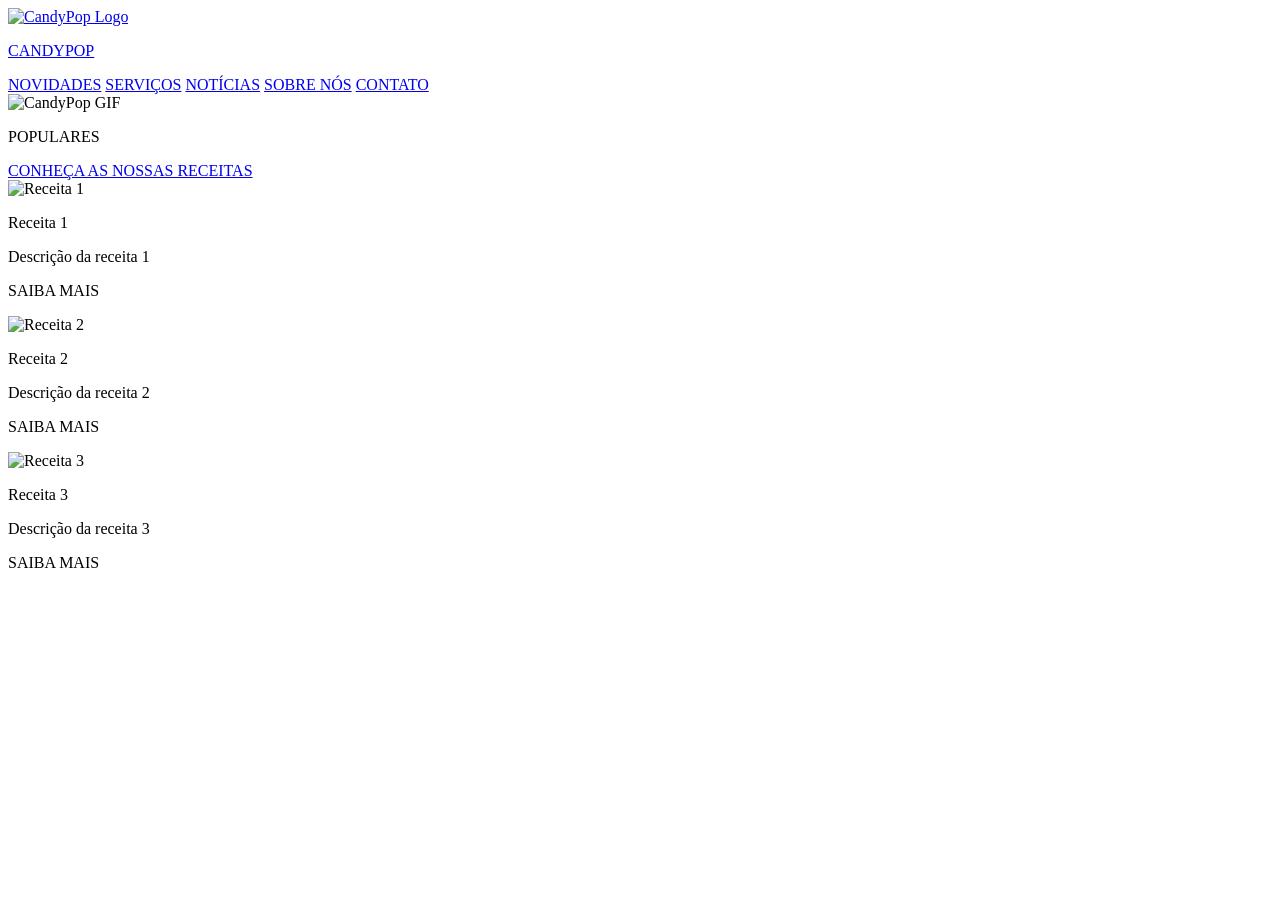
==== index.html @ ff1a879a "Add files via upload" ====
<!DOCTYPE html>
<html lang="pt-BR">
<head>
    <meta charset="UTF-8">
    <meta name="viewport" content="width=device-width, initial-scale=1.0">
    <title>CandyPop</title>
    <link rel="stylesheet" href="css/style.css">
    <link href="https://fonts.googleapis.com/css2?family=Poppins:wght@400;600&display=swap" rel="stylesheet">
</head>
<body>
    <div id="inicio">
        <div id="nav">
            <a id="home-link" href="index.html">
            <img src="logo.png" alt="CandyPop Logo" id="logo">
            <p id="nome-marca">CANDYPOP</p>
            </a>
            <div id="nav-links">
               <a class="nav-link" href="#">NOVIDADES</a>
               <a class="nav-link" href="#">SERVIÇOS</a>
               <a class="nav-link" href="#">NOTÍCIAS</a>
               <a class="nav-link" href="#">SOBRE NÓS</a>
               <a class="nav-link" href="#">CONTATO</a>
            </div>
        </div>

        <div id="gif">
            <img src="GIF-NOVIDADES.gif" alt="CandyPop GIF">
        </div>
    </div>

    <div id="servicos">
        <div id="populares">
            <div id="titulo-e-link">
                <p id="titulo-populares">POPULARES</p>
                <a href="#" id="link-receitas">CONHEÇA AS NOSSAS RECEITAS</a>
            </div>
            
            <div id="receitas">
                <div id="receita-1">
                    <img class="imagem-receita" src="receita1.webp" alt="Receita 1">
                    <p class="titulo-receita">Receita 1</p>
                    <p class="descricao-receita">Descrição da receita 1</p>
                    <p class="botao-receita">SAIBA MAIS</p>
                </div>

                <div id="receita-2">
                    <img class="imagem-receita" src="receita2.webp" alt="Receita 2">
                    <p class="titulo-receita">Receita 2</p>
                    <p class="descricao-receita">Descrição da receita 2</p>
                    <p class="botao-receita">SAIBA MAIS</p>
                </div>

                <div id="receita-3">
                    <img class="imagem-receita" src="receita3.webp" alt="Receita 3">
                    <p class="titulo-receita">Receita 3</p>
                    <p class="descricao-receita">Descrição da receita 3</p>
                    <p class="botao-receita">SAIBA MAIS</p>
                </div>
            </div>
        </div>
    </div>

    
</body>
</html>
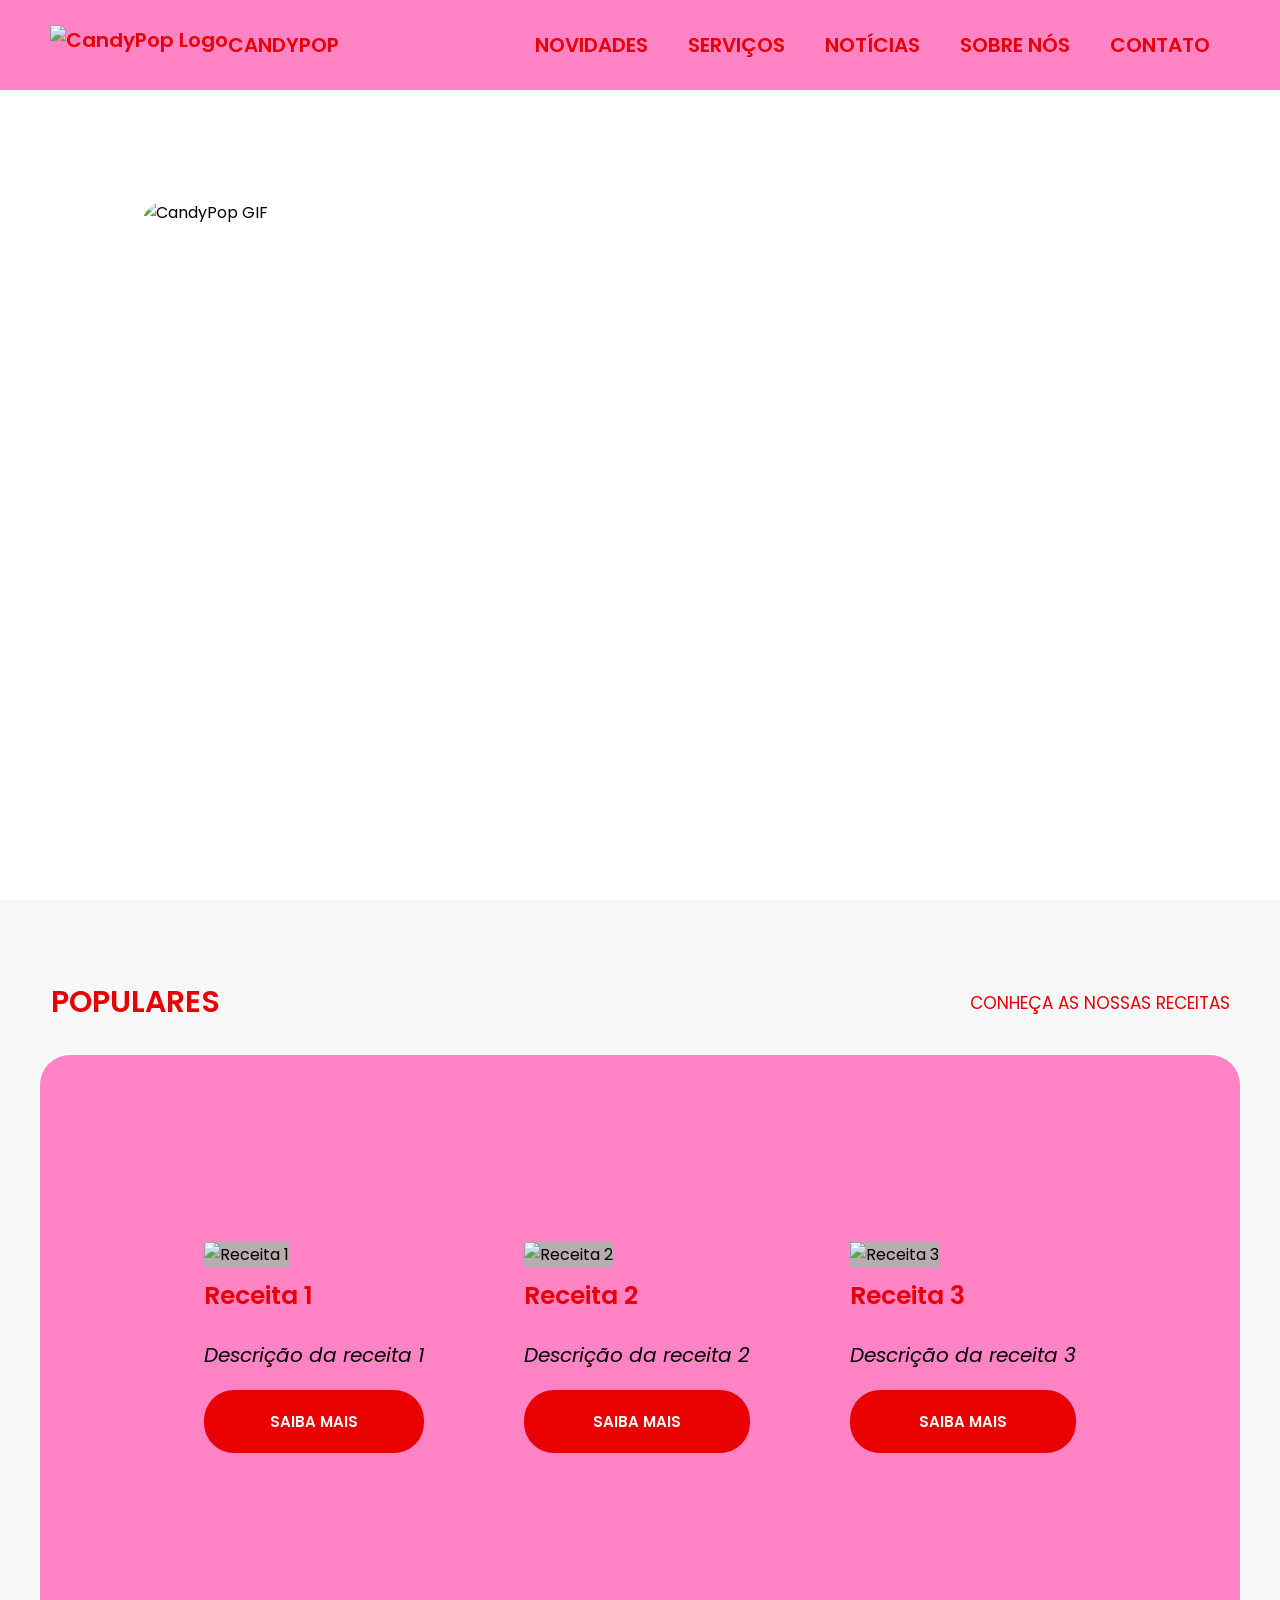
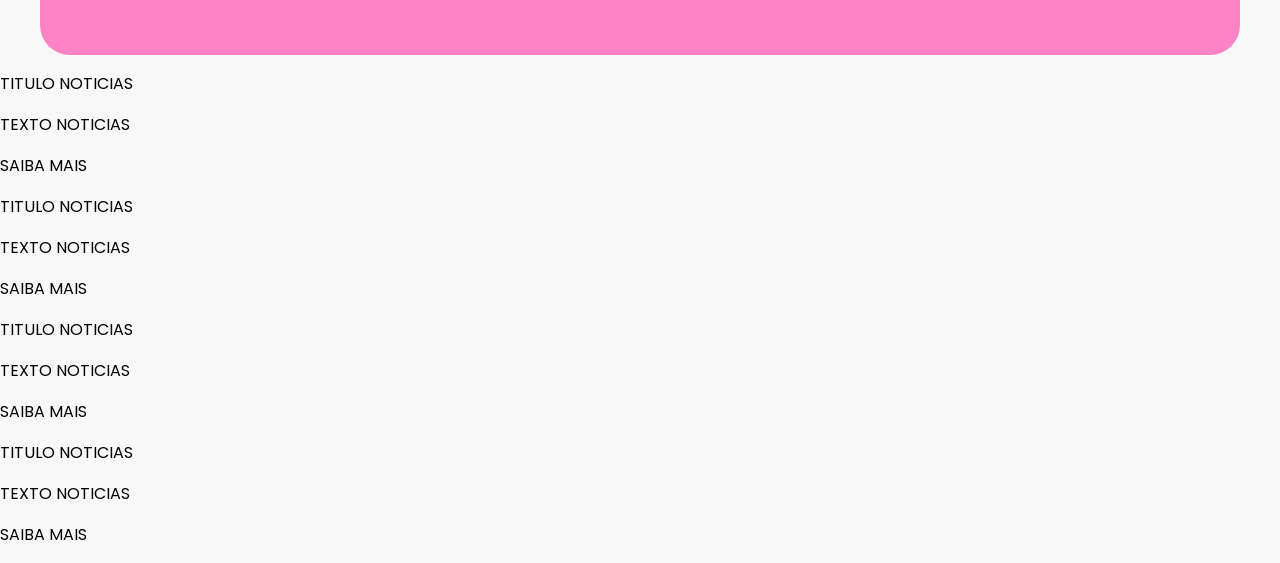
==== commit 17c2db6c: "adicionando as divs de noticias" ====
--- a/index.html
+++ b/index.html
@@ -59,6 +59,34 @@
             </div>
         </div>
     </div>
+    <div id="noticias">
+        <div id="card-noticias">
+
+            <div id="noticia1">
+                <p>TITULO NOTICIAS</p>
+                <p>TEXTO NOTICIAS</p>
+                <p>SAIBA MAIS</p>
+            </div>
+
+            <div id="noticia2">
+                <p>TITULO NOTICIAS</p>
+                <p>TEXTO NOTICIAS</p>
+                <p>SAIBA MAIS</p>
+            </div>
+
+            <div id="noticia3">
+                <p>TITULO NOTICIAS</p>
+                <p>TEXTO NOTICIAS</p>
+                <p>SAIBA MAIS</p>
+            </div>
+
+            <div id="noticia4">
+                <p>TITULO NOTICIAS</p>
+                <p>TEXTO NOTICIAS</p>
+                <p>SAIBA MAIS</p>
+            </div>
+        </div>
+    </div>
 
     
 </body>
--- a/css/style.css
+++ b/css/style.css
@@ -0,0 +1,152 @@
+body {
+    font-family: 'Poppins', sans-serif;
+    background-color: #f8f8f8;
+    margin: 0;
+    padding: 0;
+}
+
+#inicio {
+    display: flex;
+    justify-content: center;
+    align-items: center;
+    height: 100vh;
+    background-color: #ffffff;
+}
+
+#nav {
+    display: flex;
+    flex-direction: row;
+    align-items: center;
+    position: fixed;
+    top: 0;
+    left: 0;
+    right: 0;
+    background-color: #ff83c5;
+    padding: 10px;
+    z-index: 1000;
+}
+
+#nav #home-link {
+    display: flex;
+    flex-direction: row;
+    align-items: center;
+    text-decoration: none;
+    margin-left: 20px;
+}
+
+#nav #home-link img {
+    height: 40px;
+    margin-left: 20px;
+}
+
+#nav #nav-links {
+    display: flex;
+    margin-left: auto;
+    margin-right: 20px;
+
+}
+
+#nav a {
+    color: #e90000;
+    font-size: 20px;
+    text-decoration: none;
+    margin-right: 40px;
+    font-weight: 600;
+}
+
+#nav a:hover {
+    color: #000000;
+}
+
+#gif {
+    display: flex;
+    justify-content: center;
+    align-items: center;
+    margin-top: 100px;
+}
+
+#gif img {
+    border-radius: 30px;
+    width: 1000px;
+    height: 600px;
+}
+
+/*Serviços*/
+
+#servicos {
+    display: flex;
+    justify-content: center;
+    align-items: center;
+    margin-top: 50px;
+}
+#servicos #populares {
+    display: flex;
+    flex-direction: column;
+    align-items: center;
+   
+}
+#servicos #populares #titulo-e-link {
+    display: flex;
+    flex-direction: row;
+    align-items: center;
+    gap: 750px;
+}
+#servicos #populares #titulo-e-link #titulo-populares {
+    color: #e90000;
+    font-size: 30px;
+    font-weight: 600;
+    margin-left: 50px;
+}
+
+#servicos #populares #titulo-e-link #link-receitas {
+    color: #e90000;
+    font-size: 17px;
+    text-decoration: none;
+    margin-right: 50px;
+}
+
+#servicos #populares #receitas {
+    display: flex;
+    flex-direction: row;
+    justify-content: center;
+    align-items: center;
+    background-color: #ff83c5;
+    gap: 100px;
+    width: 1200px;
+    height: 600px;
+    border-radius: 30px;
+}
+
+
+#servicos #populares #receitas .imagem-receita {
+    background-color: #b9acac;
+    width: 250px;
+    height: 250px;
+}
+
+#servicos #populares #receitas .titulo-receita {
+    color: #e90000;
+    font-size: 25px;
+    font-weight: 600;
+    margin-top: 10px;
+}
+
+#servicos #populares #receitas .descricao-receita {
+    color: #000000;
+    font-size: 20px;
+    text-align: left;
+    font-style: italic;
+}
+
+#servicos #populares #receitas .botao-receita {
+    background-color: #e90000;
+    color: #ffffff;
+    border: none;
+    padding: 20px 20px;
+    font-size: 15px;
+    font-weight: 600;
+    text-align: center;
+    border-radius: 30px;
+    margin-top: 10px;
+    cursor: pointer;
+  }
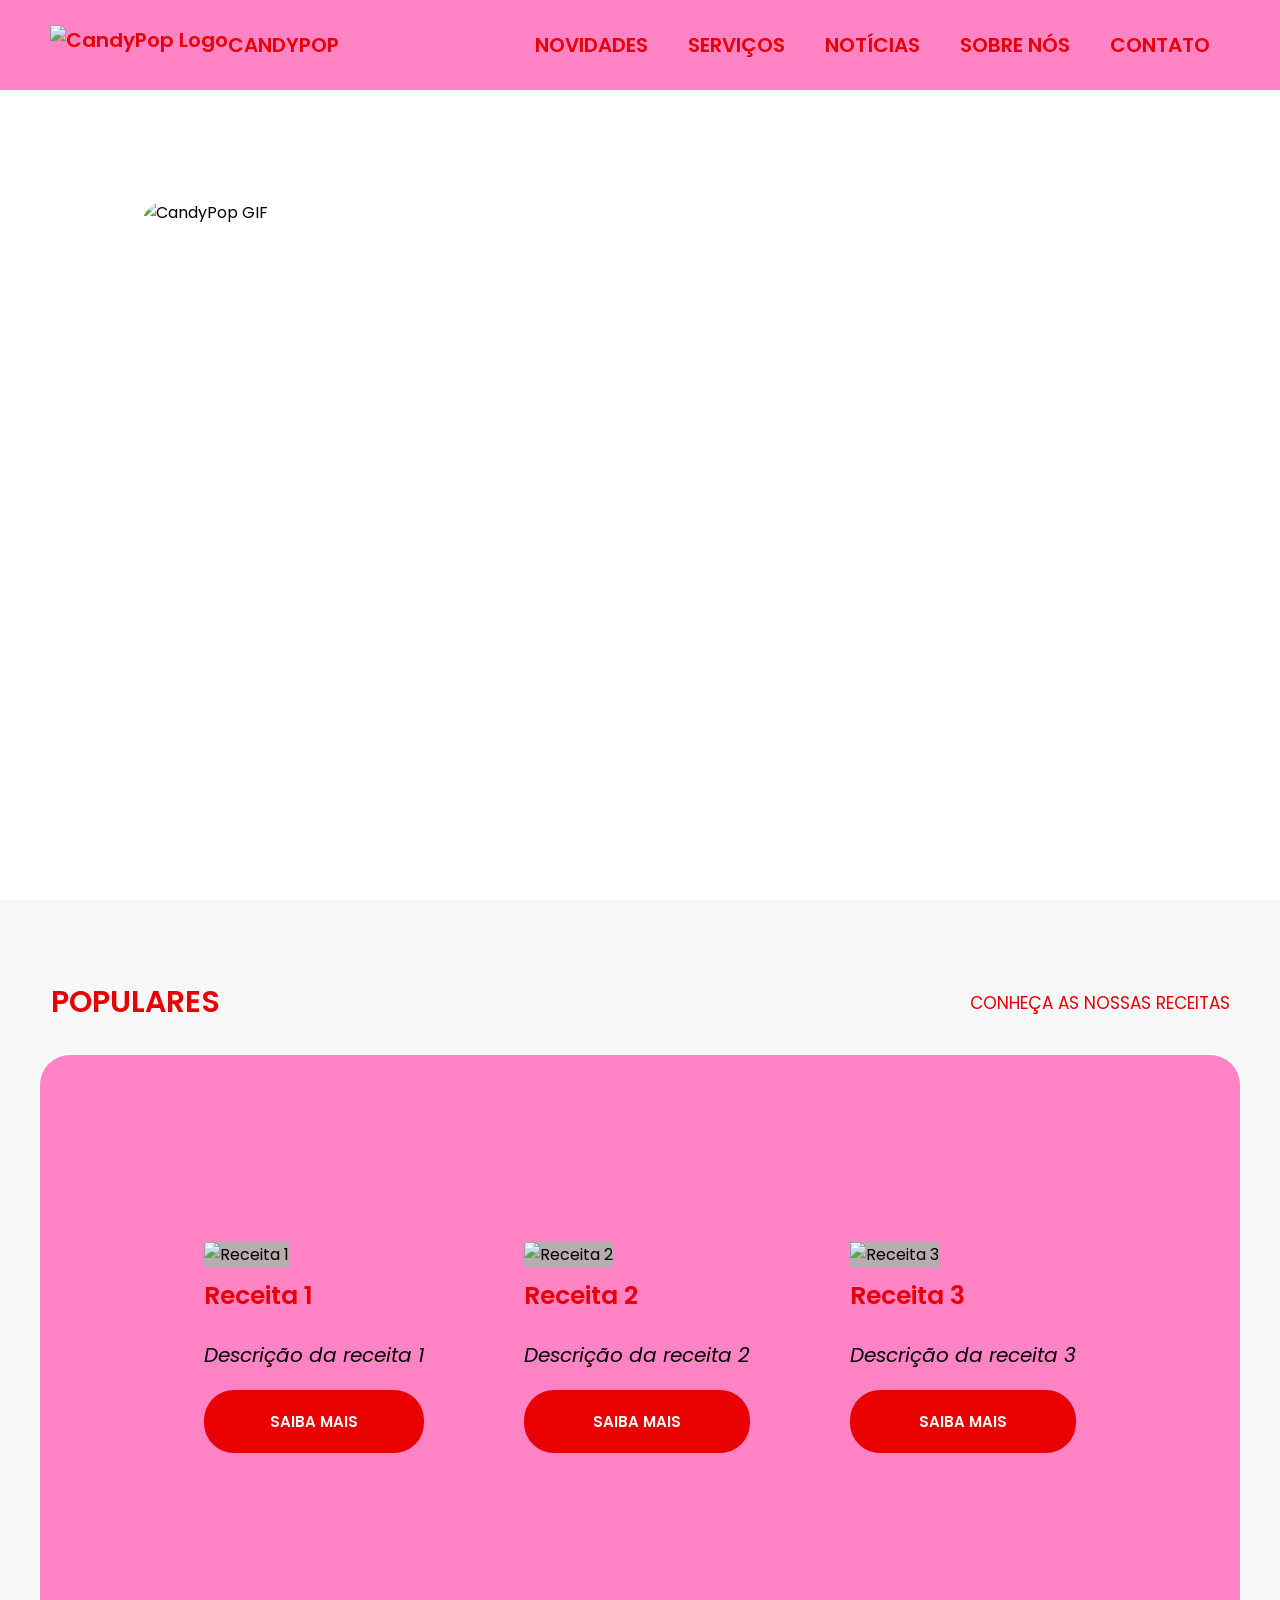
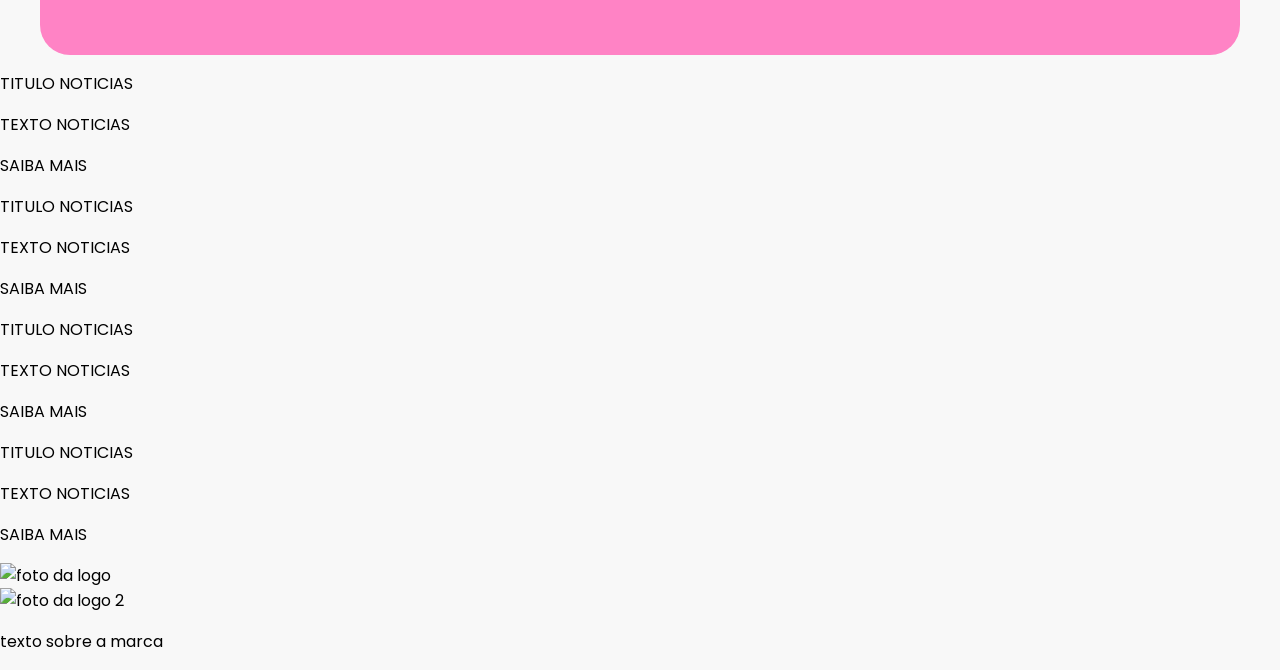
==== commit 951eb1f7: "adicionando divs de sobre nós" ====
--- a/index.html
+++ b/index.html
@@ -85,6 +85,20 @@
                 <p>TEXTO NOTICIAS</p>
                 <p>SAIBA MAIS</p>
             </div>
+
+        </div>
+    </div>
+
+    <div id="sobre-nos">
+        <div id="card-sobre-nos">
+            <div id="foto-logo">
+               <img id="logo-sobre-nos" src="logo.png" alt="foto da logo">
+            </div>
+
+            <div id="apresentacao">
+               <img src="logo2.png" alt="foto da logo 2">
+               <p>texto sobre a marca</p>
+            </div>
         </div>
     </div>
 
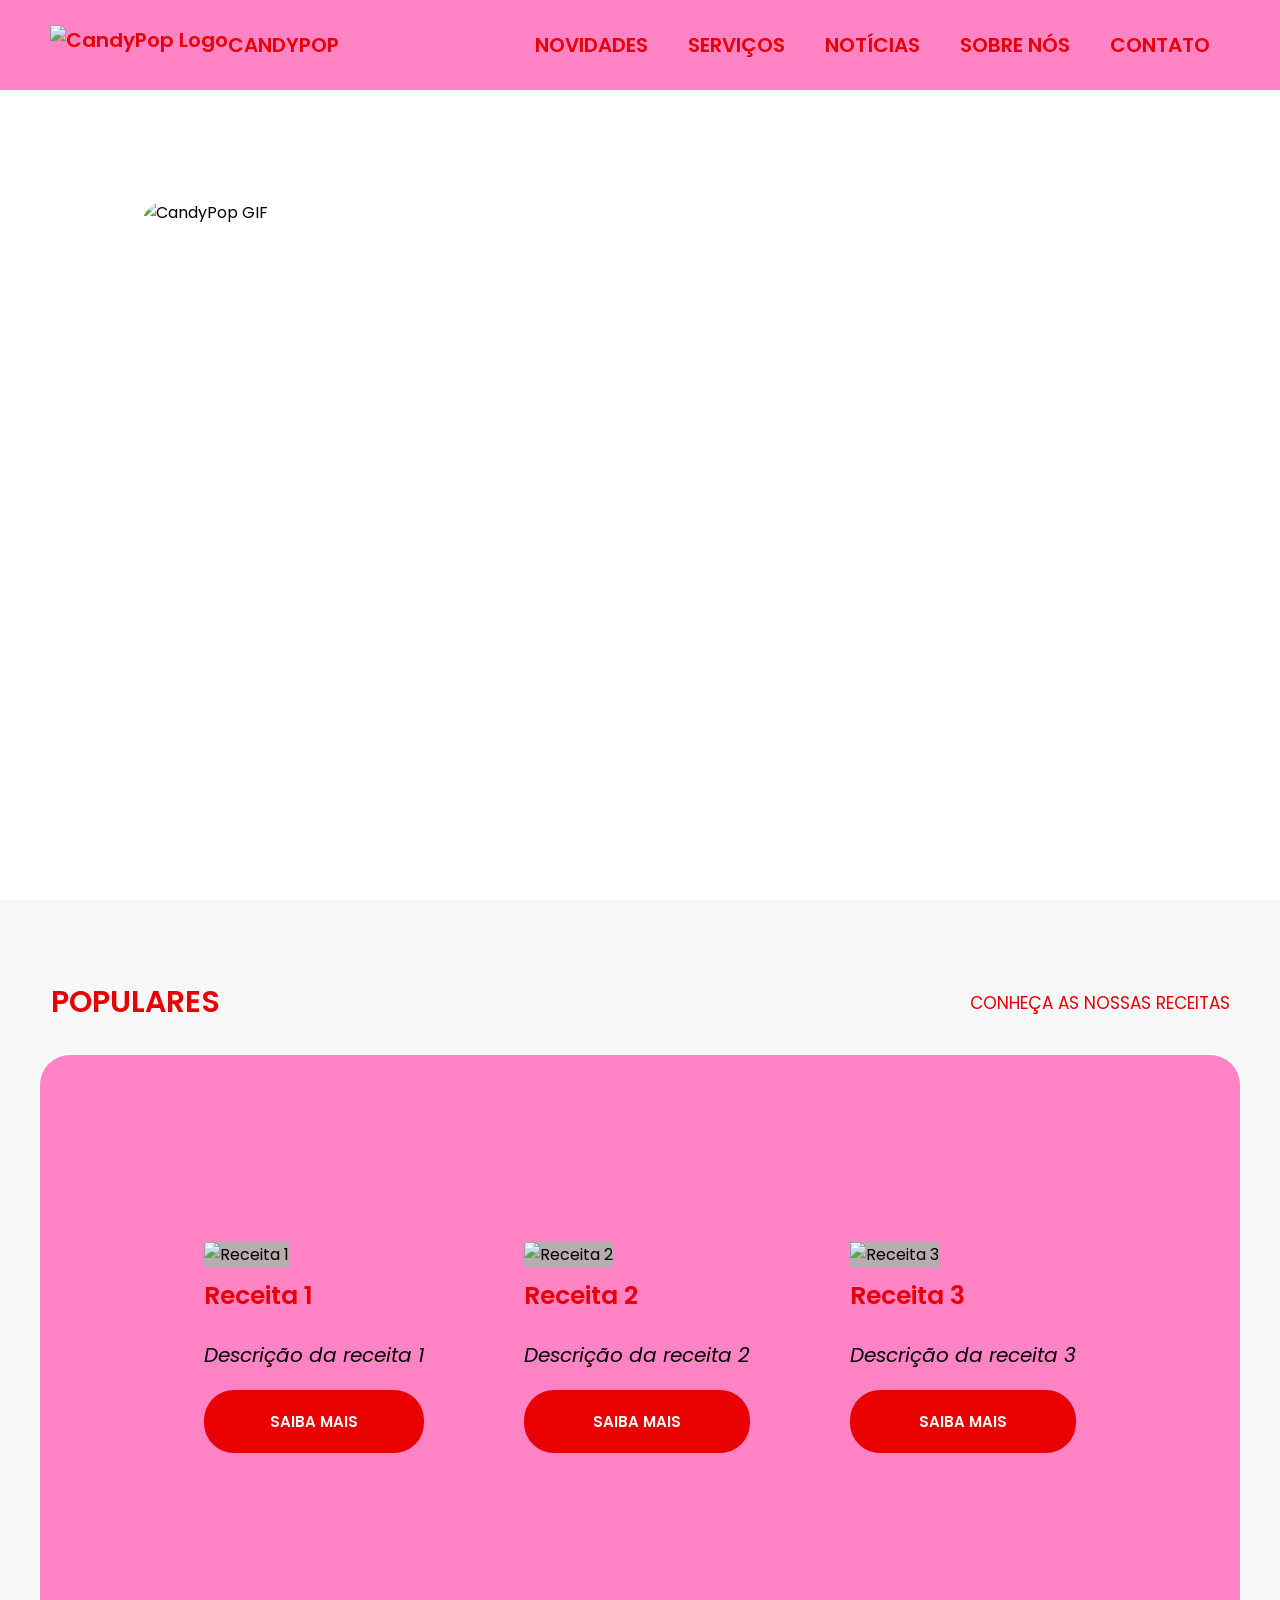
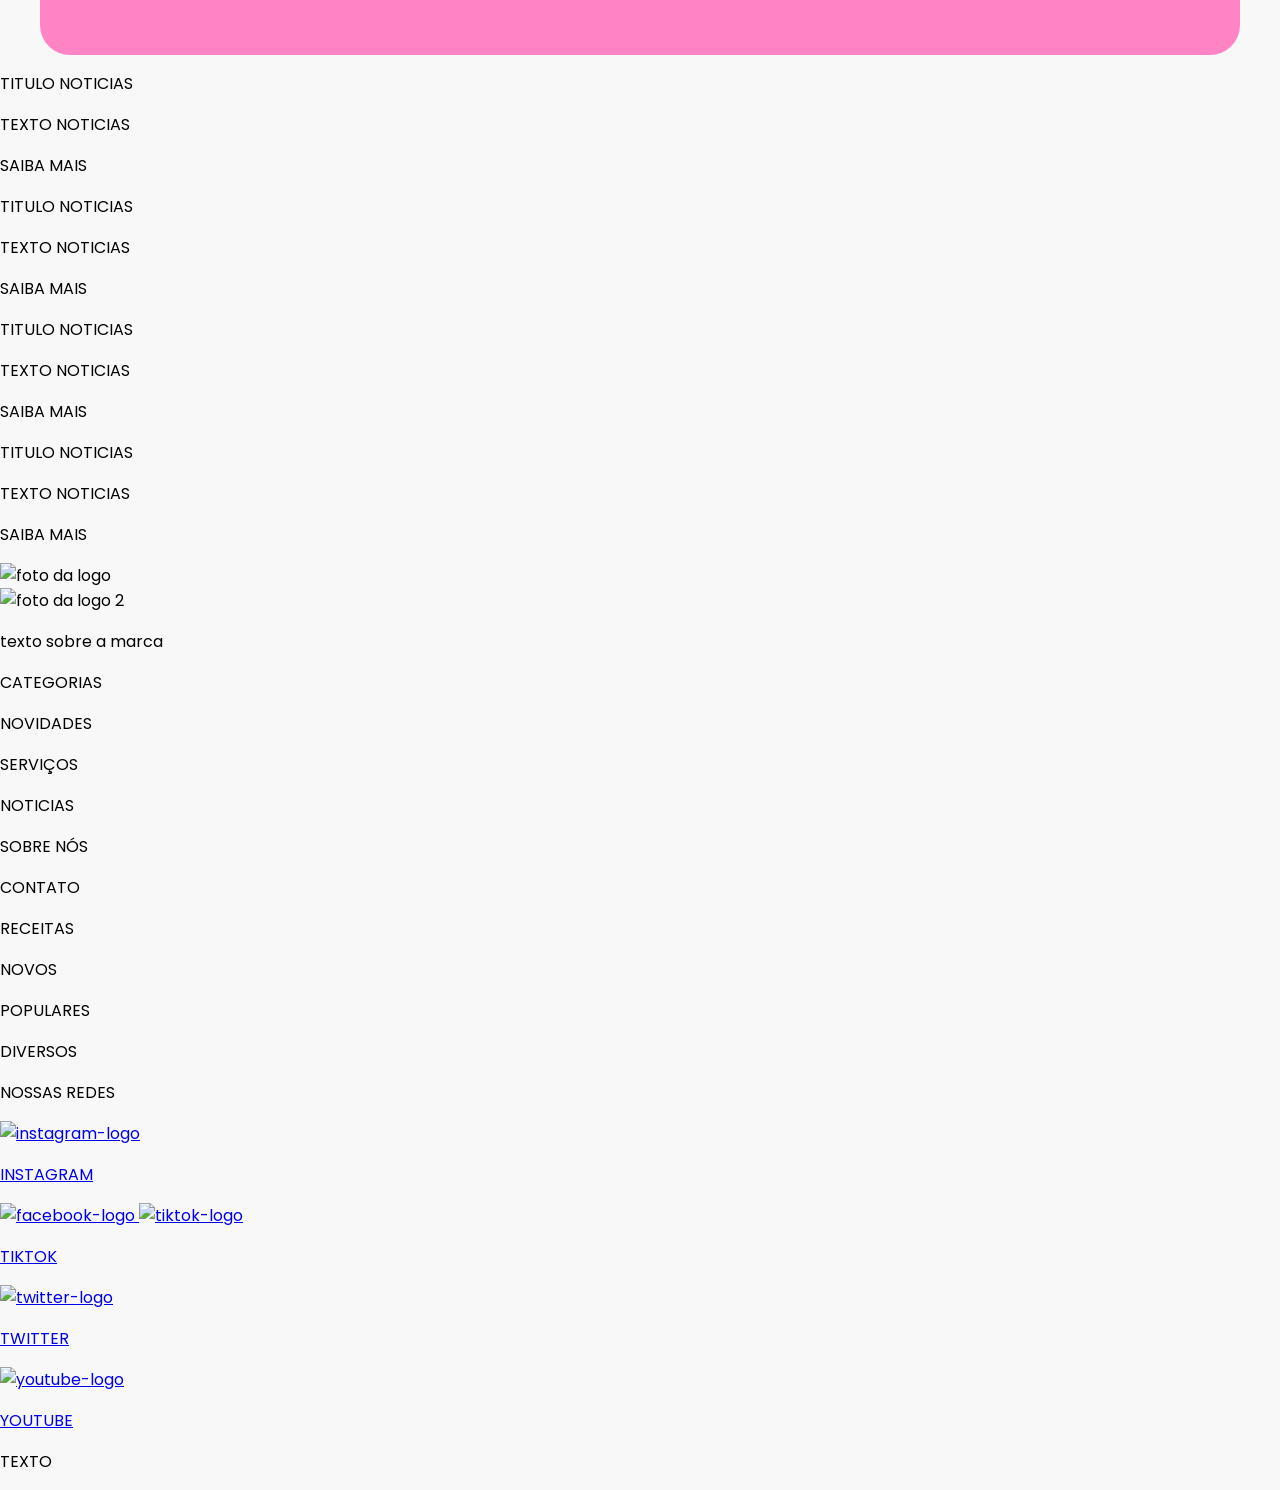
==== commit defecf76: "adicionando as divs footer" ====
--- a/index.html
+++ b/index.html
@@ -102,6 +102,58 @@
         </div>
     </div>
 
+    <div id="footer">
+        <div id="carD-footer">
+            <div id="categorias">
+                <p>CATEGORIAS</p>
+                <p>NOVIDADES</p>
+                <p>SERVIÇOS</p>
+                <p>NOTICIAS</p>
+                <p>SOBRE NÓS</p>
+                <p>CONTATO</p>
+            </div>
+
+            <div id="receitas">
+                <p>RECEITAS</p>
+                <p>NOVOS</p>
+                <p>POPULARES</p>
+                <p>DIVERSOS</p>
+            </div>
+
+            <div id="nossas-redes">
+                <p>NOSSAS REDES</p>
+
+                <a href="#">
+                    <img src="instagram.svg" alt="instagram-logo">
+                    <p>INSTAGRAM</p>
+                </a>
+
+                <a href="#">
+                    <img src="facebook.svg" alt="facebook-logo">
+                </a>
+
+                <a href="#">
+                    <img src="tiktok.svg" alt="tiktok-logo">
+                    <p>TIKTOK</p>
+                </a>
+
+                <a href="#">
+                    <img src="twitter.svg" alt="twitter-logo">
+                    <p>TWITTER</p>
+                </a>
+
+                <a href="#">
+                    <img src="youtube.svg" alt="youtube-logo">
+                    <p>YOUTUBE</p>
+                </a>
+            </div>
+
+            <div id="texto">
+                <p>TEXTO</p>
+            </div>
+        </div>
+    </div>
+
     
 </body>
 </html>
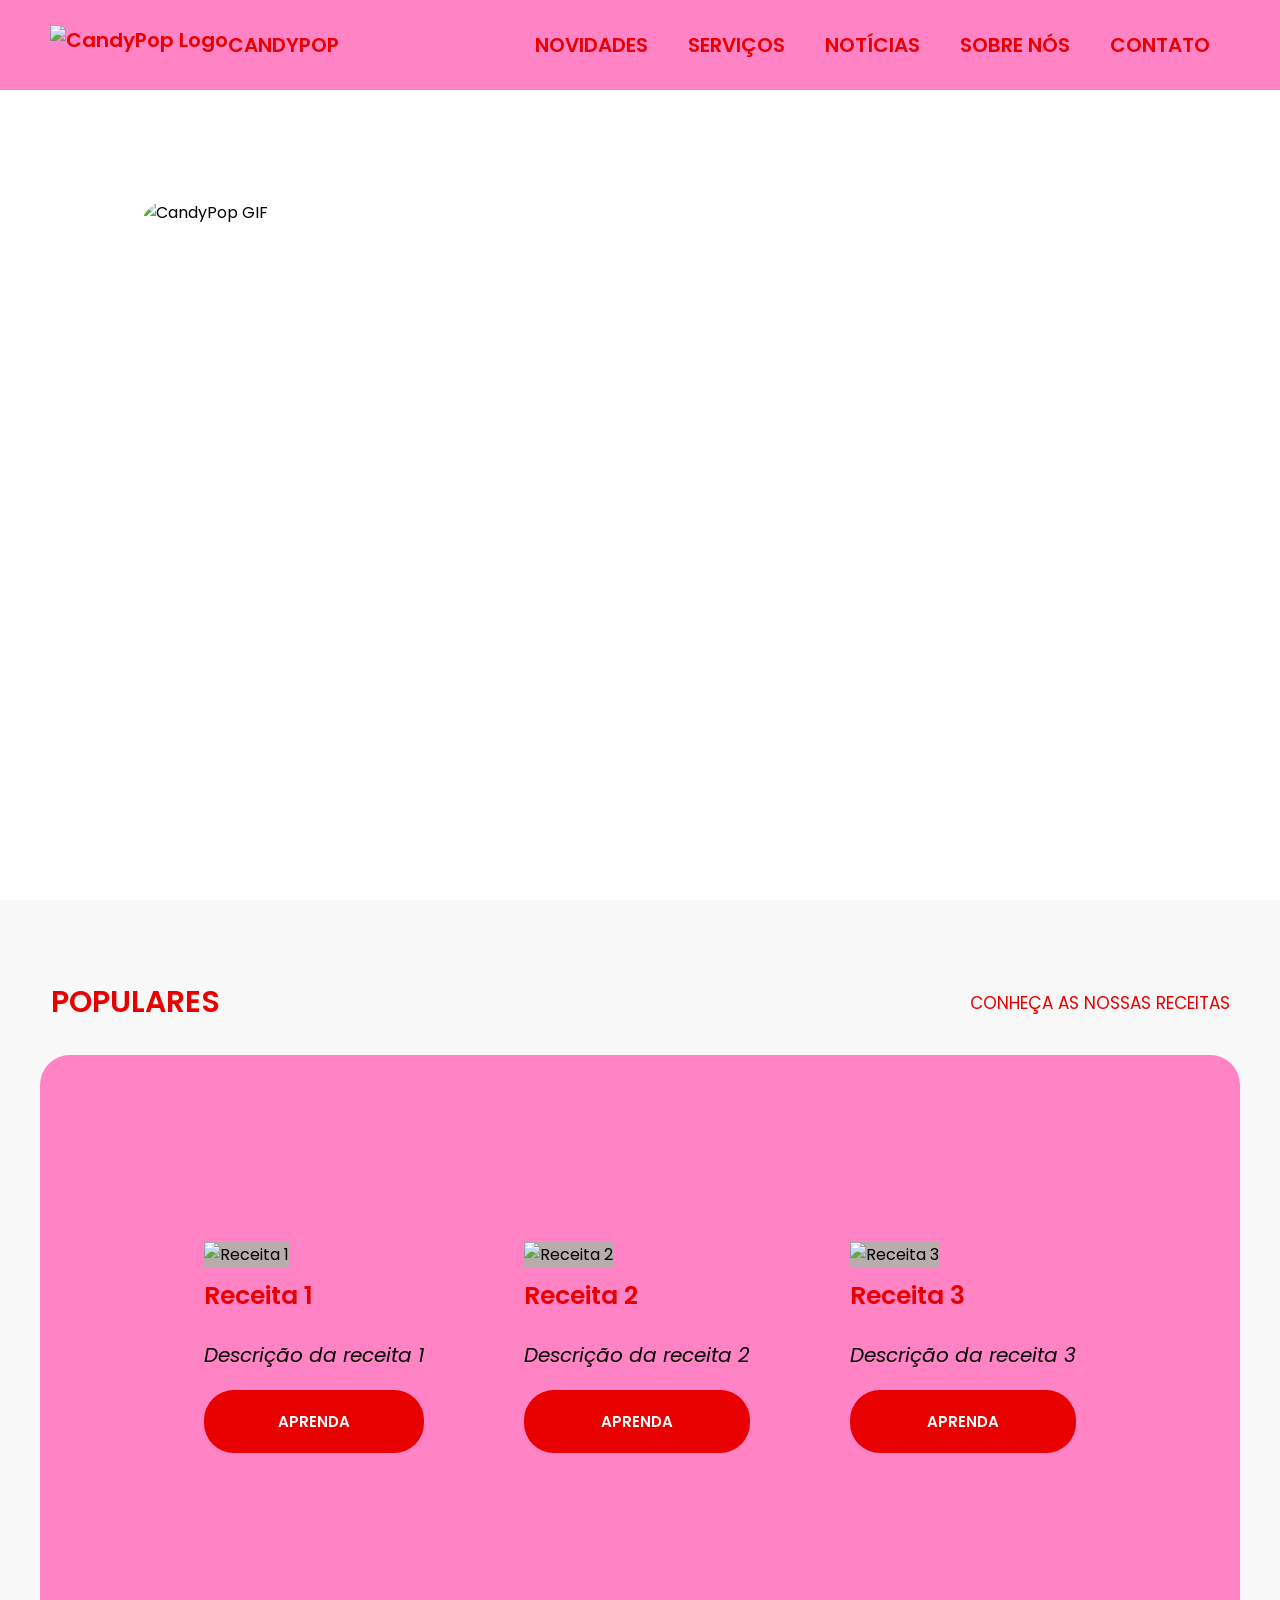
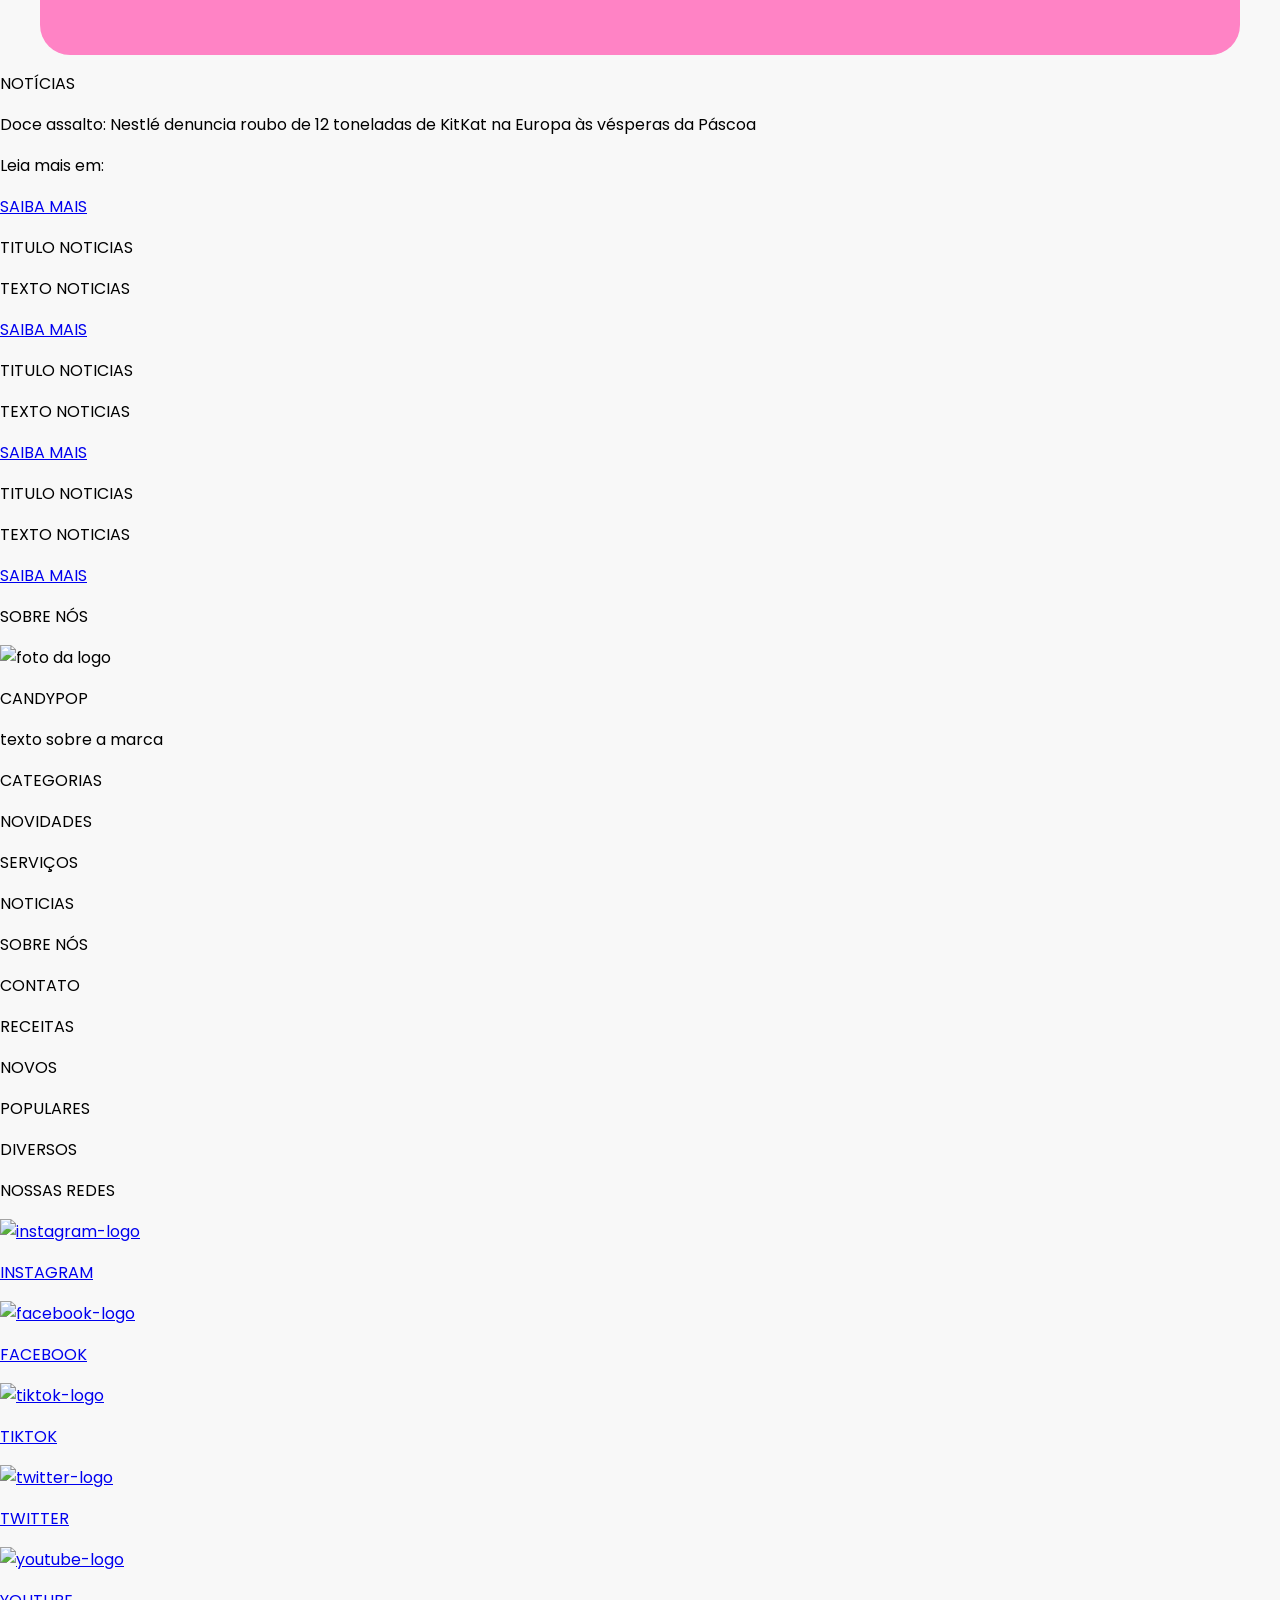
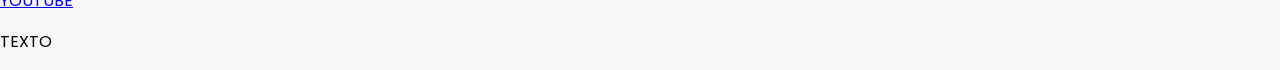
==== commit f2a148ac: "Refactor index.html with updated paths and structure Updated HTML structure and corrected image path" ====
--- a/index.html
+++ b/index.html
@@ -1,159 +1,182 @@
-<!DOCTYPE html>
+<!doctype html>
 <html lang="pt-BR">
-<head>
-    <meta charset="UTF-8">
-    <meta name="viewport" content="width=device-width, initial-scale=1.0">
+  <head>
+    <meta charset="UTF-8" />
+    <meta name="viewport" content="width=device-width, initial-scale=1.0" />
     <title>CandyPop</title>
-    <link rel="stylesheet" href="css/style.css">
-    <link href="https://fonts.googleapis.com/css2?family=Poppins:wght@400;600&display=swap" rel="stylesheet">
-</head>
-<body>
+    <link rel="stylesheet" href="css/style.css" />
+    <link
+      href="https://fonts.googleapis.com/css2?family=Poppins:wght@400;600&display=swap"
+      rel="stylesheet"
+    />
+  </head>
+  <body>
     <div id="inicio">
-        <div id="nav">
-            <a id="home-link" href="index.html">
-            <img src="logo.png" alt="CandyPop Logo" id="logo">
-            <p id="nome-marca">CANDYPOP</p>
-            </a>
-            <div id="nav-links">
-               <a class="nav-link" href="#">NOVIDADES</a>
-               <a class="nav-link" href="#">SERVIÇOS</a>
-               <a class="nav-link" href="#">NOTÍCIAS</a>
-               <a class="nav-link" href="#">SOBRE NÓS</a>
-               <a class="nav-link" href="#">CONTATO</a>
-            </div>
+      <div id="nav">
+        <a id="home-link" href="index.html">
+          <img src="file/img/logo.png" alt="CandyPop Logo" id="logo" />
+          <p id="nome-marca">CANDYPOP</p>
+        </a>
+        <div id="nav-links">
+          <a class="nav-link" href="#">NOVIDADES</a>
+          <a class="nav-link" href="#">SERVIÇOS</a>
+          <a class="nav-link" href="#">NOTÍCIAS</a>
+          <a class="nav-link" href="#">SOBRE NÓS</a>
+          <a class="nav-link" href="#">CONTATO</a>
         </div>
+      </div>
 
-        <div id="gif">
-            <img src="GIF-NOVIDADES.gif" alt="CandyPop GIF">
-        </div>
+      <div id="gif">
+        <img src="file/img/GIF-NOVIDADES.gif" alt="CandyPop GIF" />
+      </div>
     </div>
 
     <div id="servicos">
-        <div id="populares">
-            <div id="titulo-e-link">
-                <p id="titulo-populares">POPULARES</p>
-                <a href="#" id="link-receitas">CONHEÇA AS NOSSAS RECEITAS</a>
-            </div>
-            
-            <div id="receitas">
-                <div id="receita-1">
-                    <img class="imagem-receita" src="receita1.webp" alt="Receita 1">
-                    <p class="titulo-receita">Receita 1</p>
-                    <p class="descricao-receita">Descrição da receita 1</p>
-                    <p class="botao-receita">SAIBA MAIS</p>
-                </div>
+      <div id="populares">
+        <div id="titulo-e-link">
+          <p id="titulo-populares">POPULARES</p>
+          <a href="#" id="link-receitas">CONHEÇA AS NOSSAS RECEITAS</a>
+        </div>
 
-                <div id="receita-2">
-                    <img class="imagem-receita" src="receita2.webp" alt="Receita 2">
-                    <p class="titulo-receita">Receita 2</p>
-                    <p class="descricao-receita">Descrição da receita 2</p>
-                    <p class="botao-receita">SAIBA MAIS</p>
-                </div>
+        <div id="receitas">
+          <div id="receita-1">
+            <img
+              class="imagem-receita"
+              src="file/img/receita1.webp"
+              alt="Receita 1"
+            />
+            <p class="titulo-receita">Receita 1</p>
+            <p class="descricao-receita">Descrição da receita 1</p>
+            <p class="botao-receita">APRENDA</p>
+          </div>
 
-                <div id="receita-3">
-                    <img class="imagem-receita" src="receita3.webp" alt="Receita 3">
-                    <p class="titulo-receita">Receita 3</p>
-                    <p class="descricao-receita">Descrição da receita 3</p>
-                    <p class="botao-receita">SAIBA MAIS</p>
-                </div>
-            </div>
+          <div id="receita-2">
+            <img
+              class="imagem-receita"
+              src="file/img/receita2.webp"
+              alt="Receita 2"
+            />
+            <p class="titulo-receita">Receita 2</p>
+            <p class="descricao-receita">Descrição da receita 2</p>
+            <p class="botao-receita">APRENDA</p>
+          </div>
+
+          <div id="receita-3">
+            <img
+              class="imagem-receita"
+              src="file/img/receita3.webp"
+              alt="Receita 3"
+            />
+            <p class="titulo-receita">Receita 3</p>
+            <p class="descricao-receita">Descrição da receita 3</p>
+            <p class="botao-receita">APRENDA</p>
+          </div>
         </div>
+      </div>
     </div>
+
     <div id="noticias">
-        <div id="card-noticias">
+      <p id="titulo-noticias">NOTÍCIAS</p>
+      <div id="card-noticias">
+        <div id="noticia1" class="noticias">
+          <p class="titulo-noticias">
+            Doce assalto: Nestlé denuncia roubo de 12 toneladas de KitKat na
+            Europa às vésperas da Páscoa
+          </p>
+          <p class="texto-noticias">Leia mais em:</p>
+          <a
+            class="botao-noticias"
+            href="https://veja.abril.com.br/gastronomia/doce-assalto-nestle-denuncia-roubo-de-12-toneladas-de-kitkat-na-europa-as-vesperas-da-pascoa/"
+            target="_blank"
+            >SAIBA MAIS</a
+          >
+        </div>
 
-            <div id="noticia1">
-                <p>TITULO NOTICIAS</p>
-                <p>TEXTO NOTICIAS</p>
-                <p>SAIBA MAIS</p>
-            </div>
+        <div id="noticia2" class="noticias">
+          <p class="titulo-noticias">TITULO NOTICIAS</p>
+          <p class="texto-noticias">TEXTO NOTICIAS</p>
+          <a class="botao-noticias" href="#">SAIBA MAIS</a>
+        </div>
 
-            <div id="noticia2">
-                <p>TITULO NOTICIAS</p>
-                <p>TEXTO NOTICIAS</p>
-                <p>SAIBA MAIS</p>
-            </div>
+        <div id="noticia3" class="noticias">
+          <p class="titulo-noticias">TITULO NOTICIAS</p>
+          <p class="texto-noticias">TEXTO NOTICIAS</p>
+          <a class="botao-noticias" href="#">SAIBA MAIS</a>
+        </div>
 
-            <div id="noticia3">
-                <p>TITULO NOTICIAS</p>
-                <p>TEXTO NOTICIAS</p>
-                <p>SAIBA MAIS</p>
-            </div>
-
-            <div id="noticia4">
-                <p>TITULO NOTICIAS</p>
-                <p>TEXTO NOTICIAS</p>
-                <p>SAIBA MAIS</p>
-            </div>
-
+        <div id="noticia4" class="noticias">
+          <p class="titulo-noticias">TITULO NOTICIAS</p>
+          <p class="texto-noticias">TEXTO NOTICIAS</p>
+          <a class="botao-noticias" href="#">SAIBA MAIS</a>
         </div>
+      </div>
     </div>
 
     <div id="sobre-nos">
-        <div id="card-sobre-nos">
-            <div id="foto-logo">
-               <img id="logo-sobre-nos" src="logo.png" alt="foto da logo">
-            </div>
+      <p id="titulo-sobre-nos">SOBRE NÓS</p>
+      <div id="card-sobre-nos">
+        <div id="foto-logo">
+          <img id="logo-sobre-nos" src="file/img/logo.png" alt="foto da logo" />
+        </div>
 
-            <div id="apresentacao">
-               <img src="logo2.png" alt="foto da logo 2">
-               <p>texto sobre a marca</p>
-            </div>
+        <div id="apresentacao">
+          <p id="titulo-apresentacao">CANDYPOP</p>
+          <p id="texto-apresentacao">texto sobre a marca</p>
         </div>
+      </div>
     </div>
 
     <div id="footer">
-        <div id="carD-footer">
-            <div id="categorias">
-                <p>CATEGORIAS</p>
-                <p>NOVIDADES</p>
-                <p>SERVIÇOS</p>
-                <p>NOTICIAS</p>
-                <p>SOBRE NÓS</p>
-                <p>CONTATO</p>
-            </div>
+      <div id="card-footer">
+        <div id="categorias">
+          <p class="titulo-footer">CATEGORIAS</p>
+          <p>NOVIDADES</p>
+          <p>SERVIÇOS</p>
+          <p>NOTICIAS</p>
+          <p>SOBRE NÓS</p>
+          <p>CONTATO</p>
+        </div>
 
-            <div id="receitas">
-                <p>RECEITAS</p>
-                <p>NOVOS</p>
-                <p>POPULARES</p>
-                <p>DIVERSOS</p>
-            </div>
+        <div id="receitas">
+          <p class="titulo-footer">RECEITAS</p>
+          <p>NOVOS</p>
+          <p>POPULARES</p>
+          <p>DIVERSOS</p>
+        </div>
 
-            <div id="nossas-redes">
-                <p>NOSSAS REDES</p>
+        <div id="nossas-redes">
+          <p class="titulo-footer">NOSSAS REDES</p>
 
-                <a href="#">
-                    <img src="instagram.svg" alt="instagram-logo">
-                    <p>INSTAGRAM</p>
-                </a>
+          <a href="#">
+            <img src="file/img/instagram.svg" alt="instagram-logo" />
+            <p>INSTAGRAM</p>
+          </a>
 
-                <a href="#">
-                    <img src="facebook.svg" alt="facebook-logo">
-                </a>
+          <a href="#">
+            <img src="file/img/facebook.svg" alt="facebook-logo" />
+            <p>FACEBOOK</p>
+          </a>
 
-                <a href="#">
-                    <img src="tiktok.svg" alt="tiktok-logo">
-                    <p>TIKTOK</p>
-                </a>
+          <a href="#">
+            <img src="file/img/tiktok.svg" alt="tiktok-logo" />
+            <p>TIKTOK</p>
+          </a>
 
-                <a href="#">
-                    <img src="twitter.svg" alt="twitter-logo">
-                    <p>TWITTER</p>
-                </a>
+          <a href="#">
+            <img src="file/img/twitter.svg" alt="twitter-logo" />
+            <p>TWITTER</p>
+          </a>
 
-                <a href="#">
-                    <img src="youtube.svg" alt="youtube-logo">
-                    <p>YOUTUBE</p>
-                </a>
-            </div>
+          <a href="#">
+            <img src="file/img/youtube.svg" alt="youtube-logo" />
+            <p>YOUTUBE</p>
+          </a>
+        </div>
 
-            <div id="texto">
-                <p>TEXTO</p>
-            </div>
+        <div id="texto">
+          <p>TEXTO</p>
         </div>
+      </div>
     </div>
-
-    
-</body>
-</html>+  </body>
+</html>
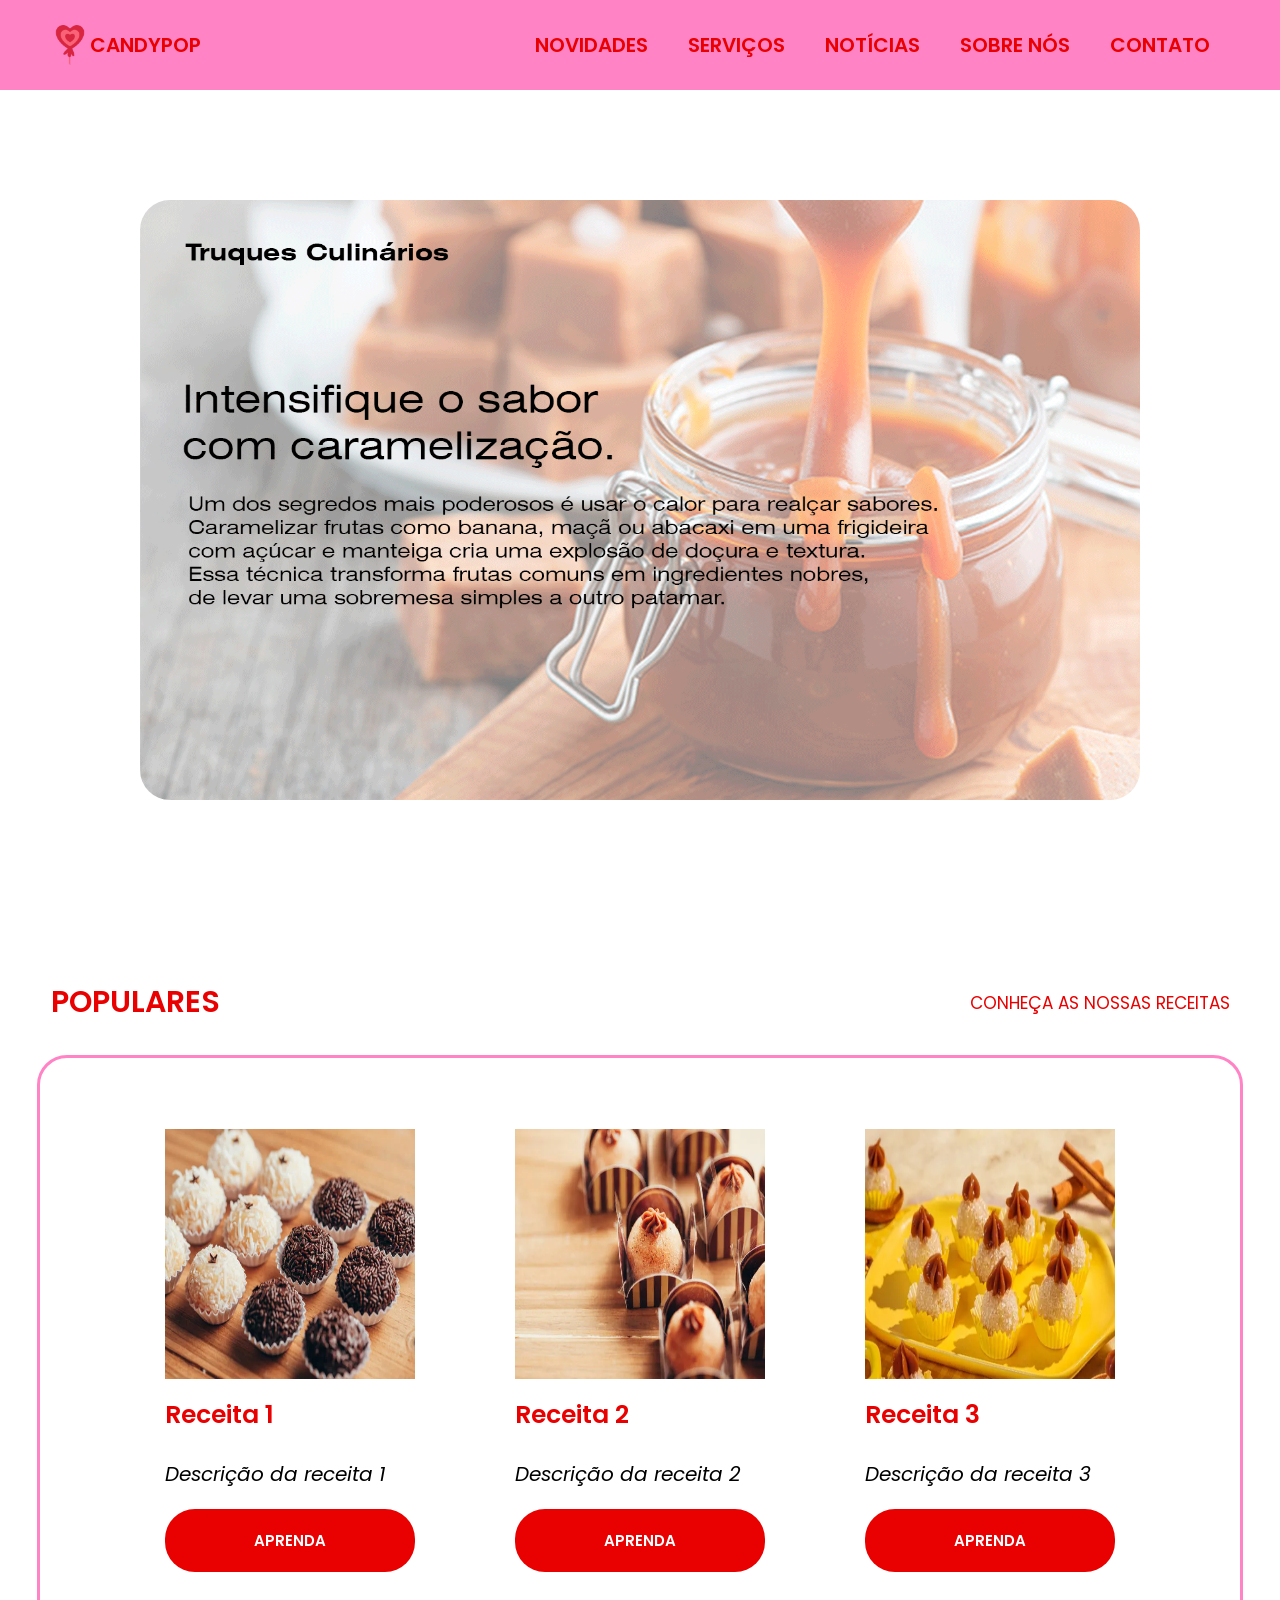
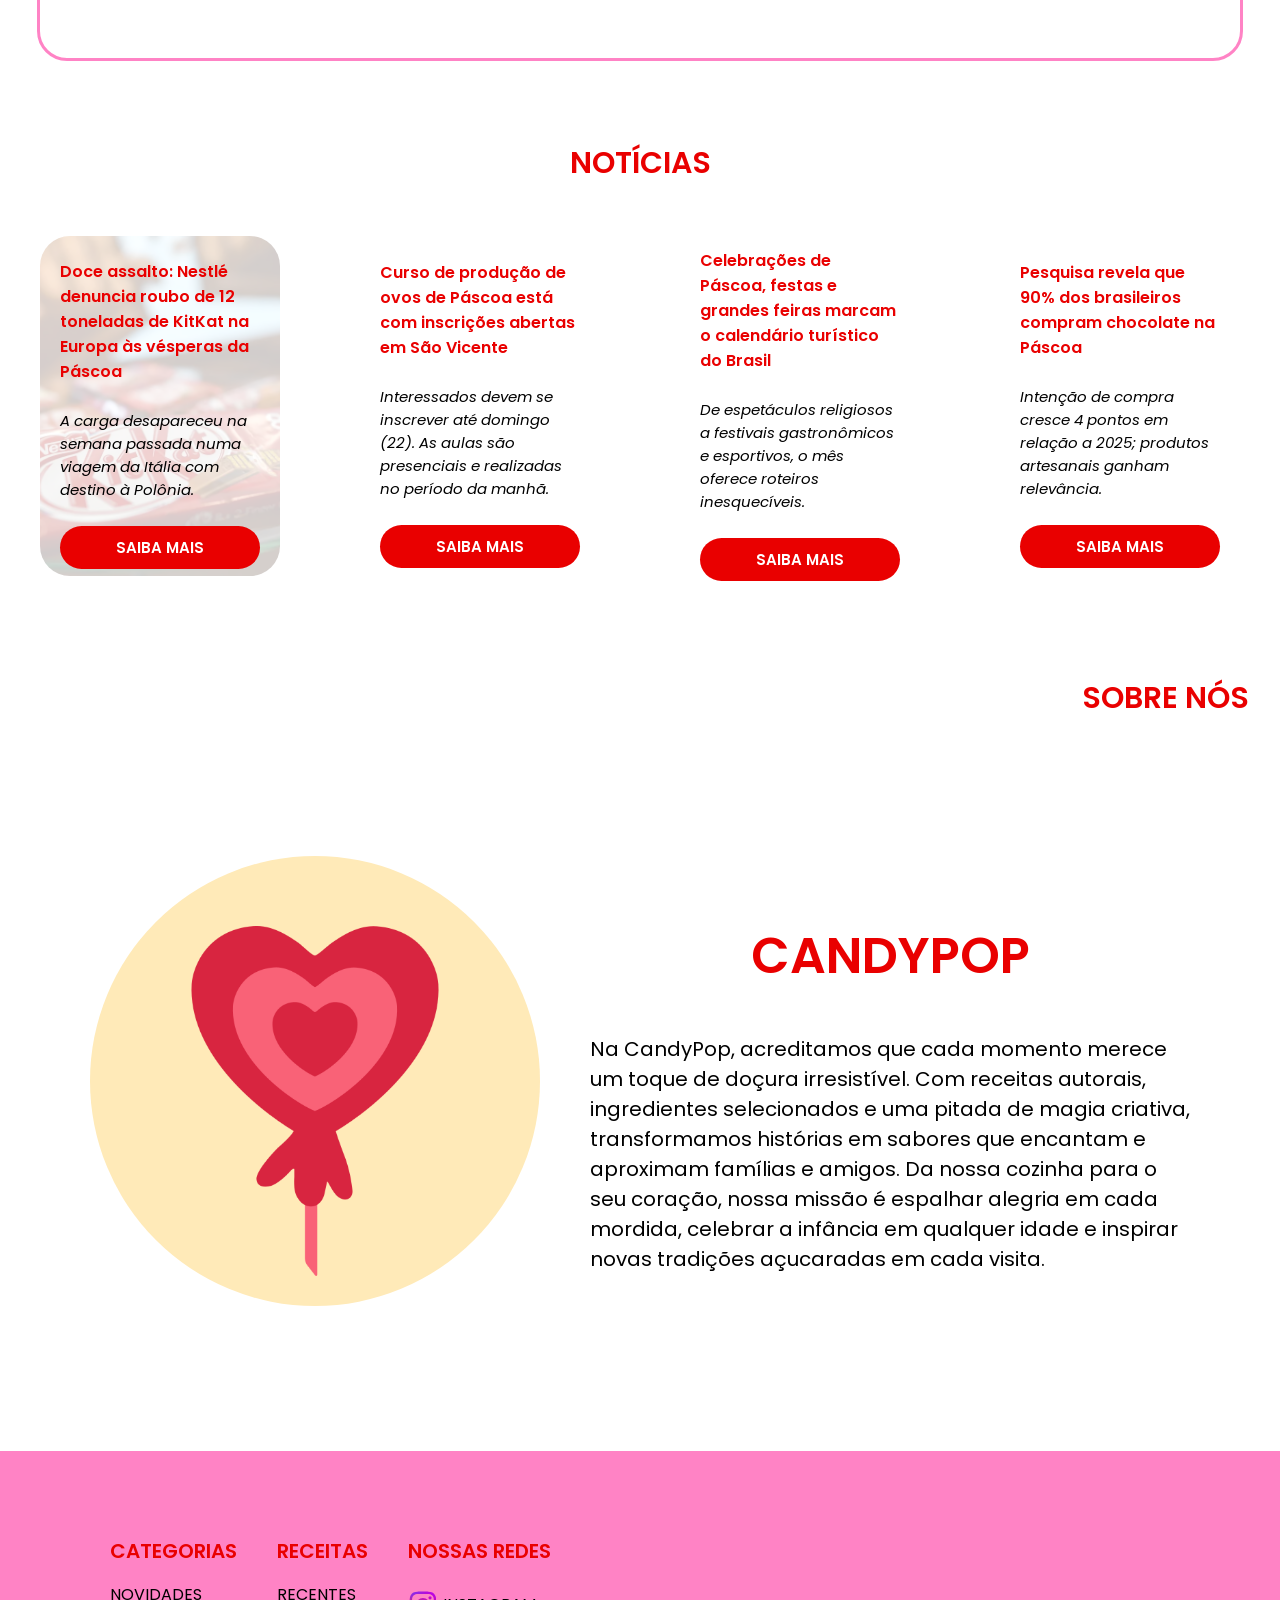
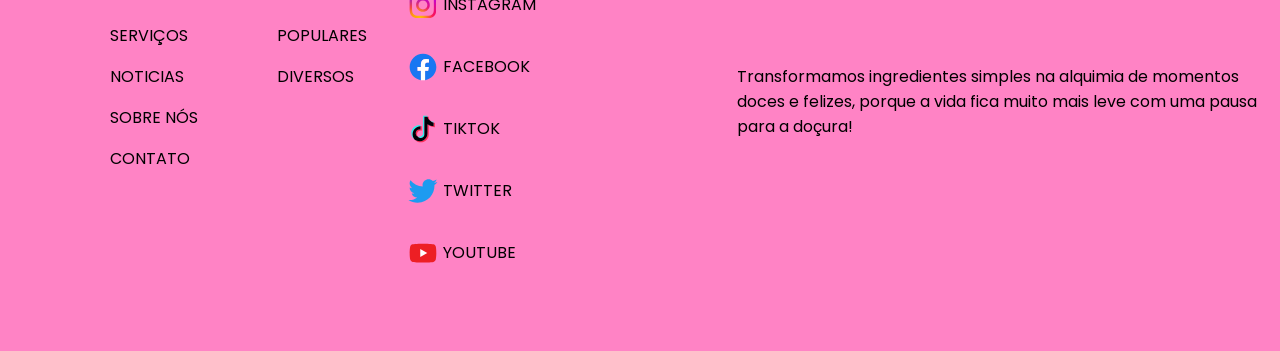
==== commit c0a2542f: "Fix HTML formatting and update news content" ====
--- a/index.html
+++ b/index.html
@@ -5,10 +5,7 @@
     <meta name="viewport" content="width=device-width, initial-scale=1.0" />
     <title>CandyPop</title>
     <link rel="stylesheet" href="css/style.css" />
-    <link
-      href="https://fonts.googleapis.com/css2?family=Poppins:wght@400;600&display=swap"
-      rel="stylesheet"
-    />
+    <link href="https://fonts.googleapis.com/css2?family=Poppins:wght@400;600&display=swap" rel="stylesheet" />
   </head>
   <body>
     <div id="inicio">
@@ -83,7 +80,7 @@
             Doce assalto: Nestlé denuncia roubo de 12 toneladas de KitKat na
             Europa às vésperas da Páscoa
           </p>
-          <p class="texto-noticias">Leia mais em:</p>
+          <p class="texto-noticias">A carga desapareceu na semana passada numa viagem da Itália com destino à Polônia.</p>
           <a
             class="botao-noticias"
             href="https://veja.abril.com.br/gastronomia/doce-assalto-nestle-denuncia-roubo-de-12-toneladas-de-kitkat-na-europa-as-vesperas-da-pascoa/"
@@ -93,21 +90,21 @@
         </div>
 
         <div id="noticia2" class="noticias">
-          <p class="titulo-noticias">TITULO NOTICIAS</p>
-          <p class="texto-noticias">TEXTO NOTICIAS</p>
-          <a class="botao-noticias" href="#">SAIBA MAIS</a>
+          <p class="titulo-noticias">Curso de produção de ovos de Páscoa está com inscrições abertas em São Vicente</p>
+          <p class="texto-noticias">Interessados devem se inscrever até domingo (22). As aulas são presenciais e realizadas no período da manhã.</p>
+          <a class="botao-noticias" href="https://g1.globo.com/sp/santos-regiao/culinaria-013/noticia/2026/03/20/curso-de-producao-de-ovos-de-pascoa-esta-com-inscricoes-abertas-em-sao-vicente-veja-como-participar.ghtml" target="_blank">SAIBA MAIS</a>
         </div>
 
         <div id="noticia3" class="noticias">
-          <p class="titulo-noticias">TITULO NOTICIAS</p>
-          <p class="texto-noticias">TEXTO NOTICIAS</p>
-          <a class="botao-noticias" href="#">SAIBA MAIS</a>
+          <p class="titulo-noticias">Celebrações de Páscoa, festas e grandes feiras marcam o calendário turístico do Brasil</p>
+          <p class="texto-noticias">De espetáculos religiosos a festivais gastronômicos e esportivos, o mês oferece roteiros inesquecíveis.</p>
+          <a class="botao-noticias" href="https://www.gov.br/turismo/pt-br/assuntos/noticias/celebracoes-de-pascoa-festas-e-grandes-feiras-marcam-o-calendario-turistico-do-brasil" target="_blank">SAIBA MAIS</a>
         </div>
 
         <div id="noticia4" class="noticias">
-          <p class="titulo-noticias">TITULO NOTICIAS</p>
-          <p class="texto-noticias">TEXTO NOTICIAS</p>
-          <a class="botao-noticias" href="#">SAIBA MAIS</a>
+          <p class="titulo-noticias">Pesquisa revela que 90% dos brasileiros compram chocolate na Páscoa</p>
+          <p class="texto-noticias">Intenção de compra cresce 4 pontos em relação a 2025; produtos artesanais ganham relevância.</p>
+          <a class="botao-noticias" href="https://www.rcn67.com.br/campo-grande/pascoa-2026-consumo-chocolate/" target="_blank">SAIBA MAIS</a>
         </div>
       </div>
     </div>
@@ -121,7 +118,7 @@
 
         <div id="apresentacao">
           <p id="titulo-apresentacao">CANDYPOP</p>
-          <p id="texto-apresentacao">texto sobre a marca</p>
+          <p id="texto-apresentacao">Na CandyPop, acreditamos que cada momento merece um toque de doçura irresistível. Com receitas autorais, ingredientes selecionados e uma pitada de magia criativa, transformamos histórias em sabores que encantam e aproximam famílias e amigos. Da nossa cozinha para o seu coração, nossa missão é espalhar alegria em cada mordida, celebrar a infância em qualquer idade e inspirar novas tradições açucaradas em cada visita.</p>
         </div>
       </div>
     </div>
@@ -139,7 +136,7 @@
 
         <div id="receitas">
           <p class="titulo-footer">RECEITAS</p>
-          <p>NOVOS</p>
+          <p>RECENTES</p>
           <p>POPULARES</p>
           <p>DIVERSOS</p>
         </div>
@@ -173,10 +170,13 @@
           </a>
         </div>
 
-        <div id="texto">
-          <p>TEXTO</p>
-        </div>
       </div>
+
+      <div id="texto">
+          <p>Transformamos ingredientes simples na alquimia de momentos doces e felizes,
+             porque a vida fica muito mais leve com uma pausa para a doçura!</p>
+      </div>
+
     </div>
   </body>
 </html>
--- a/css/style.css
+++ b/css/style.css
@@ -1,152 +1,349 @@
 body {
-    font-family: 'Poppins', sans-serif;
-    background-color: #f8f8f8;
-    margin: 0;
-    padding: 0;
+  font-family: "Poppins", sans-serif;
+  background-color: #ffffff;
+  margin: 0;
+  padding: 0;
 }
 
 #inicio {
-    display: flex;
-    justify-content: center;
-    align-items: center;
-    height: 100vh;
-    background-color: #ffffff;
+  display: flex;
+  justify-content: center;
+  align-items: center;
+  height: 100vh;
 }
 
 #nav {
-    display: flex;
-    flex-direction: row;
-    align-items: center;
-    position: fixed;
-    top: 0;
-    left: 0;
-    right: 0;
-    background-color: #ff83c5;
-    padding: 10px;
-    z-index: 1000;
+  display: flex;
+  flex-direction: row;
+  align-items: center;
+  position: fixed;
+  top: 0;
+  left: 0;
+  right: 0;
+  background-color: #ff83c5;
+  padding: 10px;
+  z-index: 1000;
 }
 
 #nav #home-link {
-    display: flex;
-    flex-direction: row;
-    align-items: center;
-    text-decoration: none;
-    margin-left: 20px;
+  display: flex;
+  flex-direction: row;
+  align-items: center;
+  text-decoration: none;
+  margin-left: 20px;
 }
 
 #nav #home-link img {
-    height: 40px;
-    margin-left: 20px;
+  height: 40px;
+  margin-left: 20px;
 }
 
 #nav #nav-links {
-    display: flex;
-    margin-left: auto;
-    margin-right: 20px;
-
+  display: flex;
+  margin-left: auto;
+  margin-right: 20px;
 }
 
 #nav a {
-    color: #e90000;
-    font-size: 20px;
-    text-decoration: none;
-    margin-right: 40px;
-    font-weight: 600;
+  color: #e90000;
+  font-size: 20px;
+  text-decoration: none;
+  margin-right: 40px;
+  font-weight: 600;
 }
 
 #nav a:hover {
-    color: #000000;
+  color: #000000;
 }
 
 #gif {
-    display: flex;
-    justify-content: center;
-    align-items: center;
-    margin-top: 100px;
+  display: flex;
+  justify-content: center;
+  align-items: center;
+  margin-top: 100px;
 }
 
 #gif img {
-    border-radius: 30px;
-    width: 1000px;
-    height: 600px;
+  border-radius: 30px;
+  width: 1000px;
+  height: 600px;
 }
 
 /*Serviços*/
 
 #servicos {
-    display: flex;
-    justify-content: center;
-    align-items: center;
-    margin-top: 50px;
+  display: flex;
+  justify-content: center;
+  align-items: center;
+  margin-top: 50px;
 }
 #servicos #populares {
-    display: flex;
-    flex-direction: column;
-    align-items: center;
-   
+  display: flex;
+  flex-direction: column;
+  align-items: center;
 }
 #servicos #populares #titulo-e-link {
-    display: flex;
-    flex-direction: row;
-    align-items: center;
-    gap: 750px;
+  display: flex;
+  flex-direction: row;
+  align-items: center;
+  gap: 750px;
 }
 #servicos #populares #titulo-e-link #titulo-populares {
-    color: #e90000;
-    font-size: 30px;
-    font-weight: 600;
-    margin-left: 50px;
+  color: #e90000;
+  font-size: 30px;
+  font-weight: 600;
+  margin-left: 50px;
 }
 
 #servicos #populares #titulo-e-link #link-receitas {
-    color: #e90000;
-    font-size: 17px;
-    text-decoration: none;
-    margin-right: 50px;
+  color: #e90000;
+  font-size: 17px;
+  text-decoration: none;
+  margin-right: 50px;
 }
 
 #servicos #populares #receitas {
-    display: flex;
-    flex-direction: row;
-    justify-content: center;
-    align-items: center;
-    background-color: #ff83c5;
-    gap: 100px;
-    width: 1200px;
-    height: 600px;
-    border-radius: 30px;
-}
-
+  display: flex;
+  flex-direction: row;
+  justify-content: center;
+  align-items: center;
+  border: solid 3px #ff83c5;
+  gap: 100px;
+  width: 1200px;
+  height: 600px;
+  border-radius: 30px;
+}
 
 #servicos #populares #receitas .imagem-receita {
-    background-color: #b9acac;
-    width: 250px;
-    height: 250px;
+  width: 250px;
+  height: 250px;
 }
 
 #servicos #populares #receitas .titulo-receita {
-    color: #e90000;
-    font-size: 25px;
-    font-weight: 600;
-    margin-top: 10px;
+  color: #e90000;
+  font-size: 25px;
+  font-weight: 600;
+  margin-top: 10px;
 }
 
 #servicos #populares #receitas .descricao-receita {
-    color: #000000;
-    font-size: 20px;
-    text-align: left;
-    font-style: italic;
+  color: #000000;
+  font-size: 20px;
+  text-align: left;
+  font-style: italic;
 }
 
 #servicos #populares #receitas .botao-receita {
-    background-color: #e90000;
-    color: #ffffff;
-    border: none;
-    padding: 20px 20px;
-    font-size: 15px;
-    font-weight: 600;
-    text-align: center;
-    border-radius: 30px;
-    margin-top: 10px;
-    cursor: pointer;
-  }
+  background-color: #e90000;
+  color: #ffffff;
+  border: none;
+  padding: 20px 20px;
+  font-size: 15px;
+  font-weight: 600;
+  text-align: center;
+  border-radius: 30px;
+  margin-top: 10px;
+  cursor: pointer;
+}
+
+#servicos #populares #receitas .botao-receita:hover {
+  background-color: #7b0c0c;
+}
+
+/*Notícias*/
+#noticias {
+  display: flex;
+  justify-content: center;
+  flex-direction: column;
+  align-items: center;
+  margin-top: 50px;
+}
+
+#noticias #titulo-noticias {
+  color: #e90000;
+  font-size: 30px;
+  font-weight: 600;
+  margin-bottom: 50px;
+}
+
+#noticias #card-noticias {
+  display: flex;
+  flex-direction: row;
+  align-items: center;
+  gap: 80px;
+}
+
+#noticias #card-noticias .noticias {
+  display: flex;
+  flex-direction: column;
+  justify-content: center;
+  align-items: right;
+  width: 200px;
+  height: 300px;
+  border-radius: 30px;
+  padding: 20px;
+  z-index: 900;
+}
+
+#noticias #card-noticias .noticias .titulo-noticias {
+  color: #e90000;
+  font-weight: 600;
+  margin-bottom: 10px;
+}
+
+#noticias #card-noticias .noticias .texto-noticias {
+  color: #000000;
+  font-size: 15px;
+  text-align: left;
+  font-style: italic;
+}
+
+#noticias #card-noticias .botao-noticias {
+  background-color: #e90000;
+  color: #ffffff;
+  border: none;
+  text-decoration: none;
+  padding: 10px 20px;
+  font-size: 15px;
+  font-weight: 600;
+  text-align: center;
+  border-radius: 30px;
+  margin-top: 10px;
+  cursor: pointer;
+}
+
+#noticias #card-noticias .botao-noticias:hover {
+  background-color: #7b0c0c;
+}
+
+#noticias #card-noticias #noticia1 {
+  position: relative;
+  overflow: hidden;
+}
+
+#noticias #card-noticias #noticia1::before {
+  content: "";
+  position: absolute;
+  top: 0;
+  left: 0;
+  right: 0;
+  bottom: 0;
+  background-image: url("../file/img/noticia1.webp");
+  background-size: cover;
+  background-position: center;
+  opacity: 0.2;
+  z-index: -1;
+}
+
+/*Sobre Nós*/
+#sobre-nos {
+  display: flex;
+  flex-direction: column;
+  justify-content: center;
+  align-items: center;
+  margin-top: 50px;
+}
+
+#sobre-nos #titulo-sobre-nos {
+  color: #e90000;
+  font-size: 30px;
+  font-weight: 600;
+  margin-top: 50px;
+  margin-bottom: 10px;
+  margin-left: 1050px;
+}
+
+#sobre-nos #card-sobre-nos {
+  display: flex;
+  flex-direction: row;
+  align-items: center;
+  gap: 50px;
+  width: 1200px;
+  height: 600px;
+  margin-top: 30px;
+  border-radius: 30px;
+  padding: 20px;
+}
+
+#sobre-nos #card-sobre-nos #foto-logo {
+  display: flex;
+  justify-content: center;
+  align-items: center;
+  width: 450px;
+  height: 450px;
+  background-color: rgb(255, 234, 184);
+  border-radius: 500px;
+  margin-left: 50px;
+}
+
+#sobre-nos #card-sobre-nos #foto-logo #logo-sobre-nos {
+  width: 350px;
+  height: 350px;
+  margin-top: 40px;
+}
+
+#sobre-nos #card-sobre-nos #apresentacao {
+  display: flex;
+  flex-direction: column;
+  justify-content: center;
+  align-items: left;
+  width: 600px;
+  height: 450px;
+}
+
+#sobre-nos #card-sobre-nos #apresentacao #titulo-apresentacao {
+  color: #e90000;
+  font-size: 50px;
+  font-weight: 600;
+  margin-bottom: 20px;
+  text-align: center;
+}
+
+#sobre-nos #card-sobre-nos #apresentacao #texto-apresentacao {
+  color: #000000;
+  font-size: 20px;
+  text-align: left;
+}
+
+#footer {
+  display: flex;
+  justify-content: center;
+  align-items: center;
+  height: 500px;
+  background-color: #ff83c5;
+  margin-top: 50px;
+}
+
+#footer #card-footer {
+  display: flex;
+  flex-direction: row;
+  align-items: flex-start;
+  justify-content: left;
+  gap: 40px;
+  width: 100%;
+  padding: 20px;
+  margin-left: 90px;
+}
+
+#footer #card-footer .titulo-footer {
+  color: #e90000;
+  font-size: 20px;
+  font-weight: 600;
+  margin-bottom: 10px;
+}
+
+#footer #card-footer a {
+  display: flex;
+  flex-direction: row;
+  align-items: center;
+  color: #000000;
+
+  text-decoration: none;
+  margin-bottom: 5px;
+}
+
+#footer #card-footer a img {
+  width: 30px;
+  height: 30px;
+  margin-right: 5px;
+}
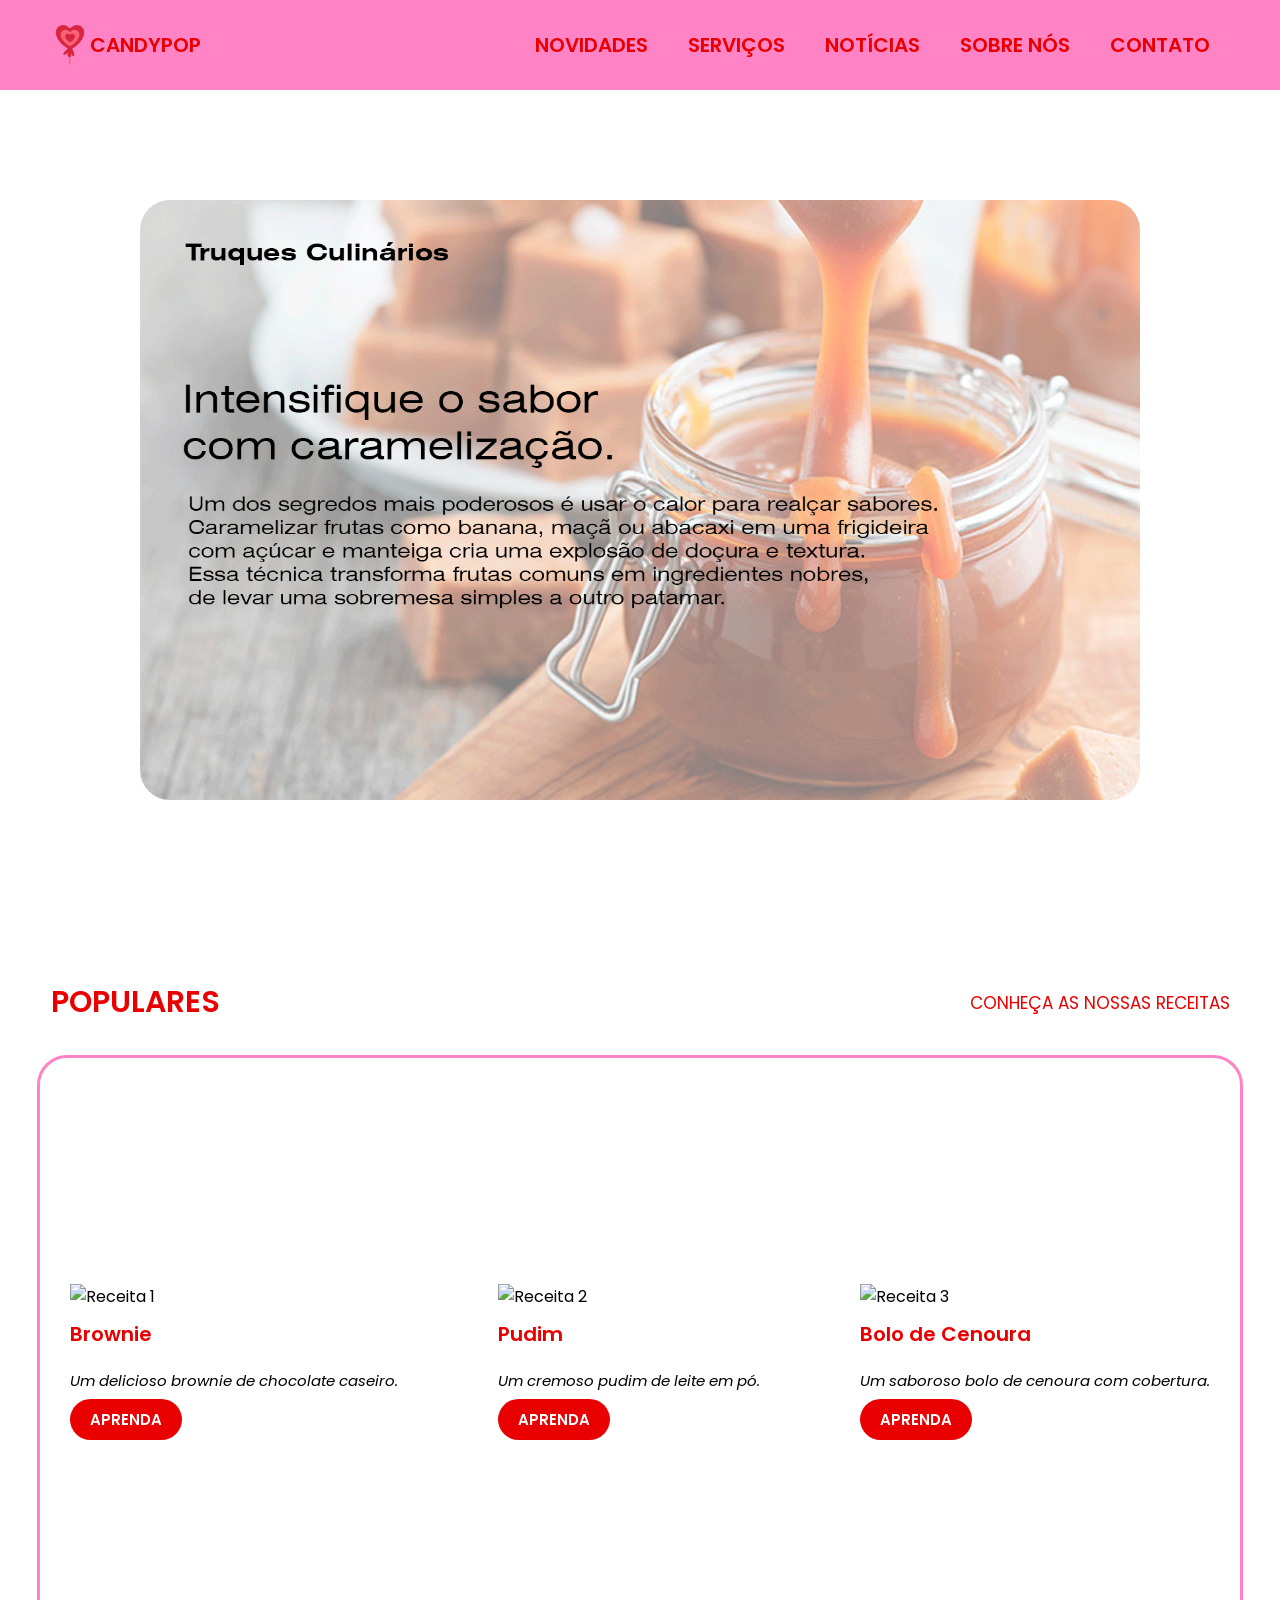
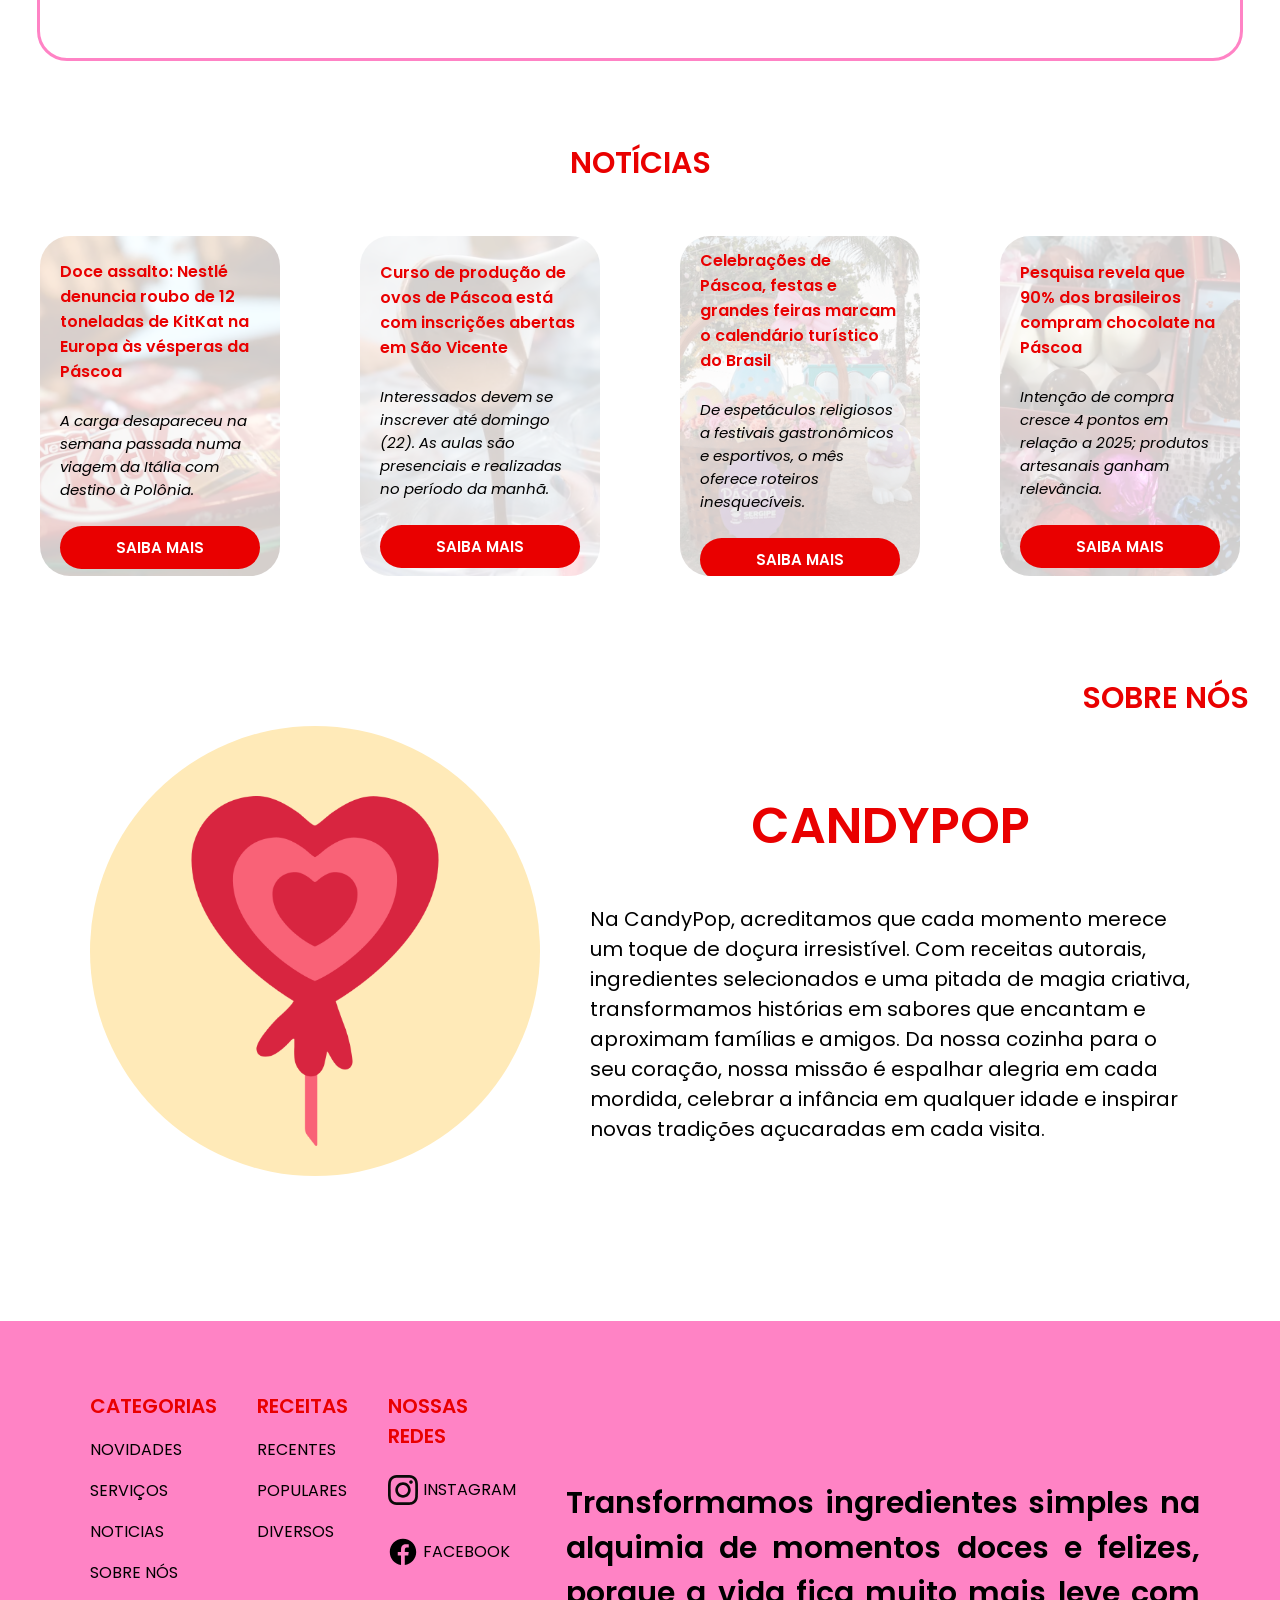
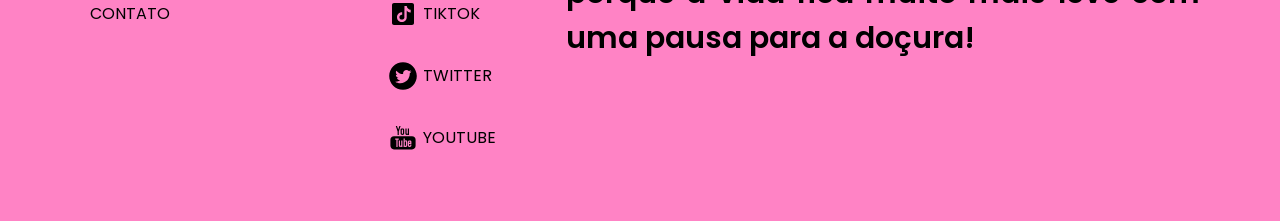
==== commit fc63c230: "Fix HTML structure and update recipe links" ====
--- a/index.html
+++ b/index.html
@@ -32,41 +32,41 @@
       <div id="populares">
         <div id="titulo-e-link">
           <p id="titulo-populares">POPULARES</p>
-          <a href="#" id="link-receitas">CONHEÇA AS NOSSAS RECEITAS</a>
+          <a href="receitas.html" target="_blank" id="link-receitas">CONHEÇA AS NOSSAS RECEITAS</a>
         </div>
 
         <div id="receitas">
-          <div id="receita-1">
+          <div id="receita-1" class="receitas">
             <img
               class="imagem-receita"
-              src="file/img/receita1.webp"
+              src="file/img/receita1.jpg"
               alt="Receita 1"
             />
-            <p class="titulo-receita">Receita 1</p>
-            <p class="descricao-receita">Descrição da receita 1</p>
-            <p class="botao-receita">APRENDA</p>
+            <p class="titulo-receita">Brownie</p>
+            <p class="descricao-receita">Um delicioso brownie de chocolate caseiro.</p>
+            <a class="botao-receita" href="receita1.html" target="_blank">APRENDA</a>
           </div>
 
-          <div id="receita-2">
+          <div id="receita-2" class="receitas">
             <img
               class="imagem-receita"
-              src="file/img/receita2.webp"
+              src="file/img/receita2.jpg"
               alt="Receita 2"
             />
-            <p class="titulo-receita">Receita 2</p>
-            <p class="descricao-receita">Descrição da receita 2</p>
-            <p class="botao-receita">APRENDA</p>
+            <p class="titulo-receita">Pudim</p>
+            <p class="descricao-receita">Um cremoso pudim de leite em pó.</p>
+            <a class="botao-receita" href="receita2.html" target="_blank">APRENDA</a>
           </div>
 
-          <div id="receita-3">
+          <div id="receita-3" class="receitas">
             <img
               class="imagem-receita"
-              src="file/img/receita3.webp"
+              src="file/img/receita3.jpg"
               alt="Receita 3"
             />
-            <p class="titulo-receita">Receita 3</p>
-            <p class="descricao-receita">Descrição da receita 3</p>
-            <p class="botao-receita">APRENDA</p>
+            <p class="titulo-receita">Bolo de Cenoura</p>
+            <p class="descricao-receita">Um saboroso bolo de cenoura com cobertura.</p>
+            <a class="botao-receita" href="receita3.html" target="_blank">APRENDA</a>
           </div>
         </div>
       </div>
--- a/css/style.css
+++ b/css/style.css
@@ -115,20 +115,20 @@
 }
 
 #servicos #populares #receitas .imagem-receita {
-  width: 250px;
-  height: 250px;
+  width: 200px;
+  height: 200px;
 }
 
 #servicos #populares #receitas .titulo-receita {
   color: #e90000;
-  font-size: 25px;
+  font-size: 20px;
   font-weight: 600;
   margin-top: 10px;
 }
 
 #servicos #populares #receitas .descricao-receita {
   color: #000000;
-  font-size: 20px;
+  font-size: 15px;
   text-align: left;
   font-style: italic;
 }
@@ -137,7 +137,8 @@
   background-color: #e90000;
   color: #ffffff;
   border: none;
-  padding: 20px 20px;
+  text-decoration: none;
+  padding: 10px 20px;
   font-size: 15px;
   font-weight: 600;
   text-align: center;
@@ -235,6 +236,65 @@
   z-index: -1;
 }
 
+#noticias #card-noticias #noticia2 {
+  position: relative;
+  overflow: hidden;
+}
+
+#noticias #card-noticias #noticia2::before {
+  content: "";
+  position: absolute;
+  top: 0;
+  left: 0;
+  right: 0;
+  bottom: 0;
+  background-image: url("../file/img/noticia2.avif");
+  background-size: cover;
+  background-position: center;
+  opacity: 0.2;
+  z-index: -1;
+}
+
+#noticias #card-noticias #noticia3 {
+  position: relative;
+  overflow: hidden;
+}
+
+#noticias #card-noticias #noticia3::before {
+  content: "";
+  position: absolute;
+  top: 0;
+  left: 0;
+  right: 0;
+  bottom: 0;
+  background-image: url("../file/img/noticia3.png");
+  background-size: cover;
+  background-position: center;
+  opacity: 0.2;
+  z-index: -1;
+}
+
+#noticias #card-noticias #noticia4 {
+  position: relative;
+  overflow: hidden;
+}
+
+#noticias #card-noticias #noticia4::before {
+  content: "";
+  position: absolute;
+  top: 0;
+  left: 0;
+  right: 0;
+  bottom: 0;
+  background-image: url("../file/img/noticia4.webp");
+  background-size: cover;
+  background-position: center;
+  opacity: 0.2;
+  z-index: -1;
+}
+
+
+
 /*Sobre Nós*/
 #sobre-nos {
   display: flex;
@@ -249,8 +309,8 @@
   font-size: 30px;
   font-weight: 600;
   margin-top: 50px;
-  margin-bottom: 10px;
   margin-left: 1050px;
+  margin-bottom: -90px;
 }
 
 #sobre-nos #card-sobre-nos {
@@ -260,7 +320,6 @@
   gap: 50px;
   width: 1200px;
   height: 600px;
-  margin-top: 30px;
   border-radius: 30px;
   padding: 20px;
 }
@@ -322,7 +381,7 @@
   gap: 40px;
   width: 100%;
   padding: 20px;
-  margin-left: 90px;
+  margin-left: 70px;
 }
 
 #footer #card-footer .titulo-footer {
@@ -347,3 +406,17 @@
   height: 30px;
   margin-right: 5px;
 }
+
+#footer #texto {
+  display: flex;
+  flex-direction: column;
+  justify-content: center;
+  align-items: center;
+  color: #000000;
+  font-size: 30px;
+  font-weight: 600;
+  text-align: justify;
+  margin-right: 80px;
+  margin-left: 30px;
+}
+
